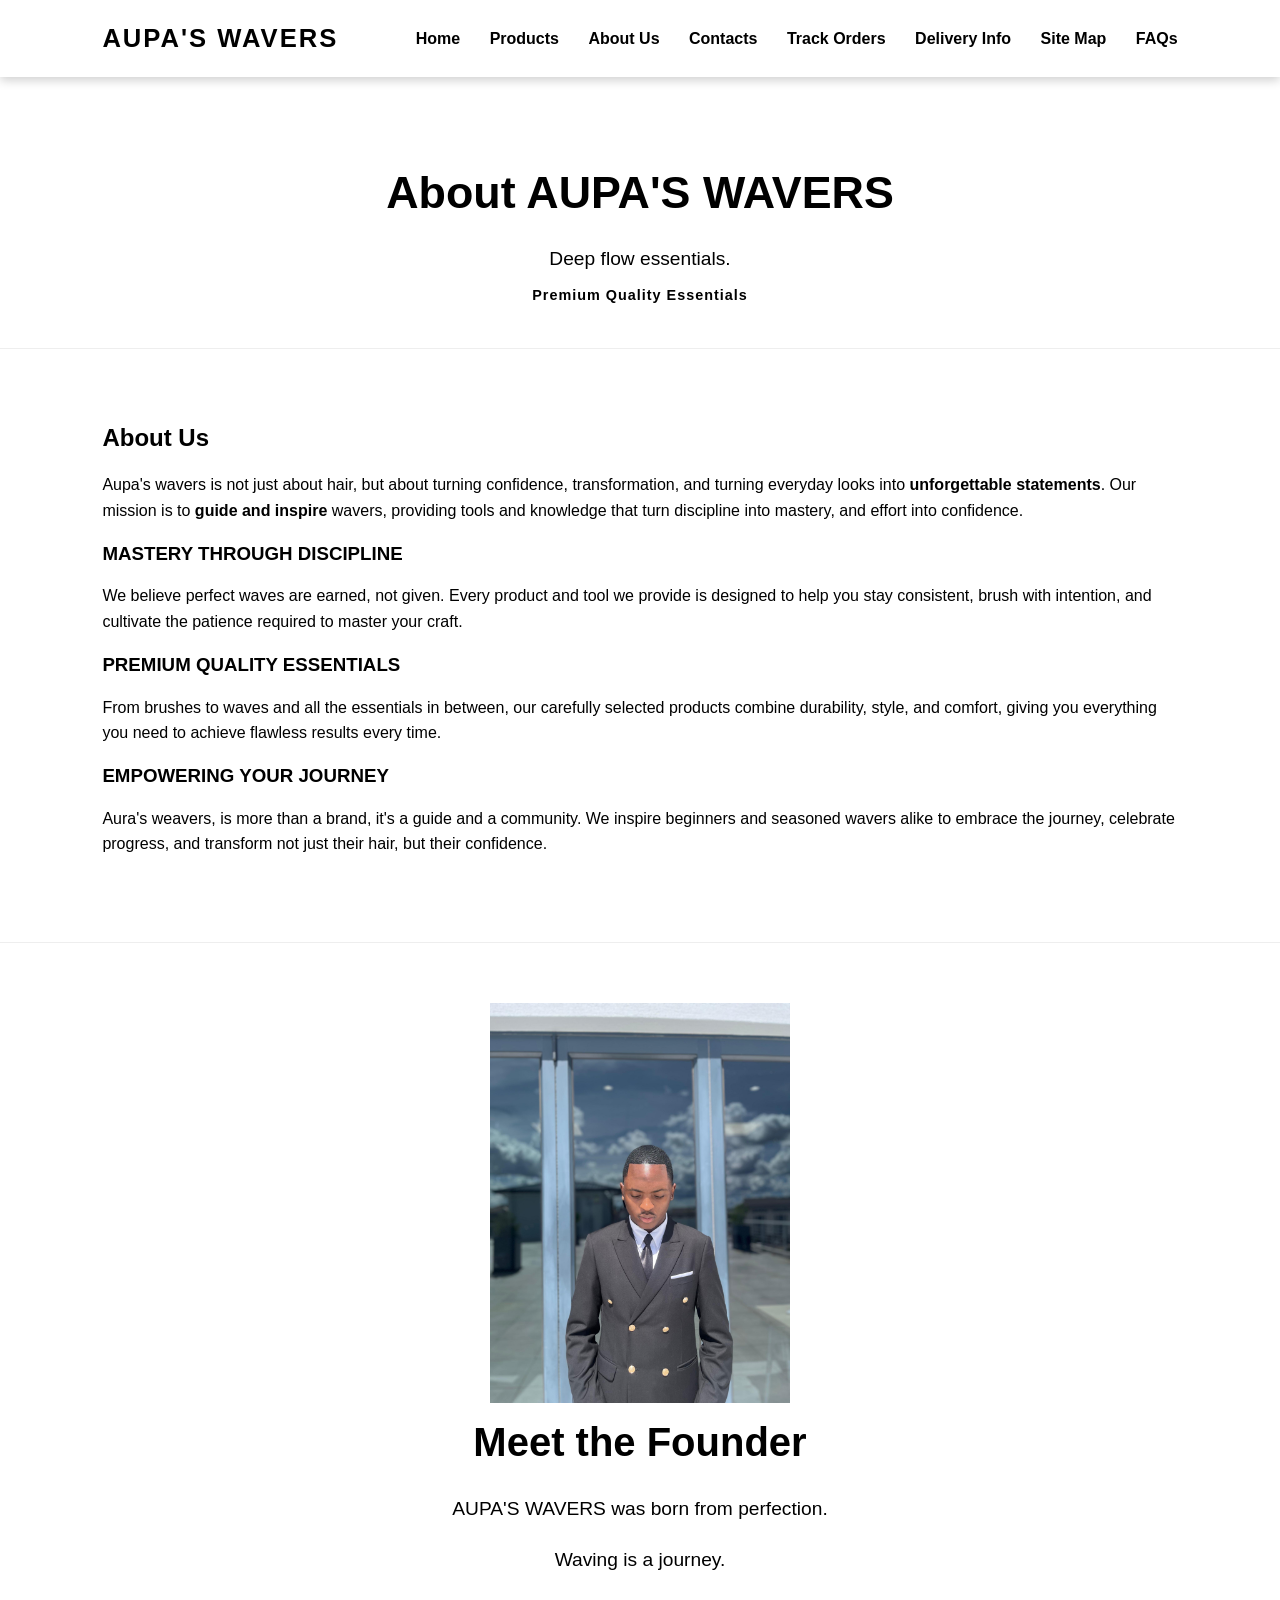
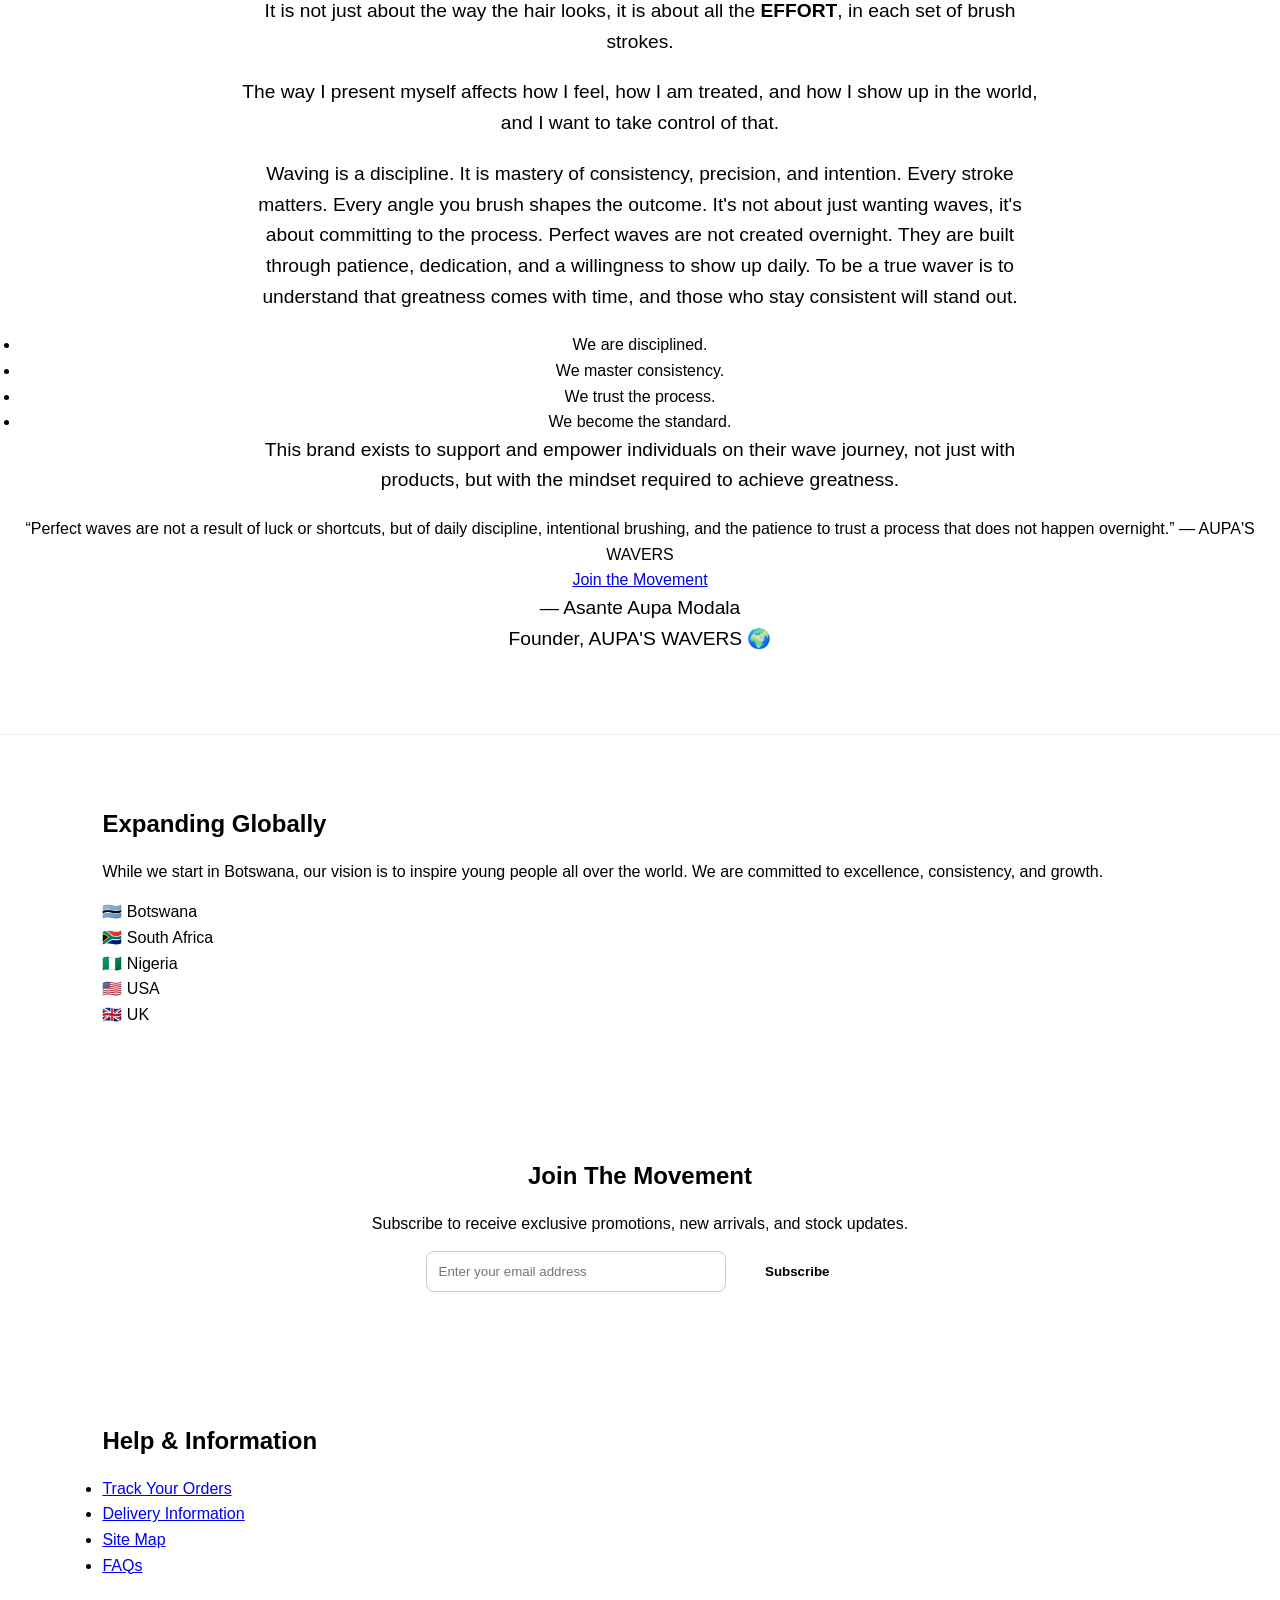
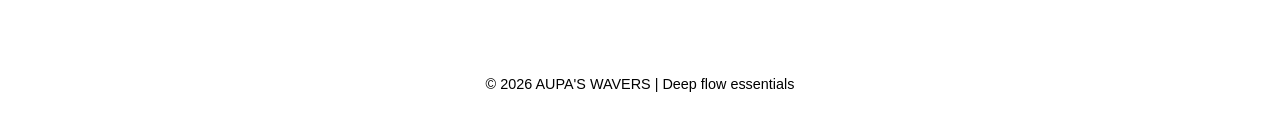
==== about.html @ 71d33ea1 "Update about.html" ====
<!DOCTYPE html>
<html lang="en">
<head> 
   <meta charset="UTF-8">
   <meta name="viewport" content="width=device-width, initial-scale=1.0">
   <title>About Us | AUPA'S WAVERS</title>
   <link rel="stylesheet" href="style.css">
</head>
<body>

<!-- Navigation -->
<nav class="navbar">
    <div class="nav-container">
        <a href="index.html" class="nav-logo">AUPA'S WAVERS</a>
        <div class="nav-links">
            <a href="index.html">Home</a>
            <a href="products.html">Products</a>
            <a href="about.html">About Us</a>
            <a href="contacts.html">Contacts</a>
            <a href="track-orders.html">Track Orders</a>
            <a href="delivery-info.html">Delivery Info</a>
            <a href="site-map.html">Site Map</a>
            <a href="faqs.html">FAQs</a>
        </div>
    </div>
</nav>

<!-- Page Header -->
<section class="page-header">
    <div class="page-header-content">
        <h1>About AUPA'S WAVERS</h1>
        <p>Deep flow essentials.</p>
    </div>
</section>

<!-- About Section -->
<section id="about" class="about-section">
    <h2>About Us</h2>
    <p>Aupa's wavers is not just about hair, but about turning confidence, transformation, and turning everyday looks into <strong>unforgettable statements</strong>. Our mission is to <strong>guide and inspire</strong> wavers, providing tools and knowledge that turn discipline into mastery, and effort into confidence.</p>

    <div class="about-features">
        <div class="feature-card">
            <h3>MASTERY THROUGH DISCIPLINE</h3>
            <p>We believe perfect waves are earned, not given. Every product and tool we provide is designed to help you stay consistent, brush with intention, and cultivate the patience required to master your craft.</p>
        </div>
        <div class="feature-card">
            <h3>PREMIUM QUALITY ESSENTIALS</h3>
            <p>From brushes to waves and all the essentials in between, our carefully selected products combine durability, style, and comfort, giving you everything you need to achieve flawless results every time.</p>
        </div>
        <div class="feature-card">
            <h3>EMPOWERING YOUR JOURNEY</h3>
            <p>Aura's weavers, is more than a brand, it's a guide and a community. We inspire beginners and seasoned wavers alike to embrace the journey, celebrate progress, and transform not just their hair, but their confidence.</p>
        </div>
    </div>
</section>

<!-- Founder Story Section -->
<section class="founder-section">
    <div class="founder-container">
        <div class="founder-image">
            <img src="asante.jpg" alt="Asante Aupa Modala - Founder of Aupa's wavers" width="300">
        </div>
        <div class="founder-content">
            <h2>Meet the Founder</h2>
            <p>AUPA'S WAVERS was born from perfection.</p>
            <p>Waving is a journey.</p>
            <p>It is not just about the way the hair looks, it is about all the <strong>EFFORT</strong>, in each set of brush strokes.</p>
            <p>The way I present myself affects how I feel, how I am treated, and how I show up in the world, and I want to take control of that.</p>
            <p class="founder-highlight">Waving is a discipline. It is mastery of consistency, precision, and intention. Every stroke matters. Every angle you brush shapes the outcome. It's not about just wanting waves, it's about committing to the process. Perfect waves are not created overnight. They are built through patience, dedication, and a willingness to show up daily. To be a true waver is to understand that greatness comes with time, and those who stay consistent will stand out.</p>
            <ul class="founder-discipline">
                <li>We are disciplined.</li>
                <li>We master consistency.</li>
                <li>We trust the process.</li>
                <li>We become the standard.</li>
            </ul>
            <p>This brand exists to support and empower individuals on their wave journey, not just with products, but with the mindset required to achieve greatness.</p>
            <blockquote class="founder-scripture">
                “Perfect waves are not a result of luck or shortcuts, but of daily discipline, intentional brushing, and the patience to trust a process that does not happen overnight.” — AUPA'S WAVERS
            </blockquote>
            <div class="founder-cta">
                <a href="products.html" class="cta-button">Join the Movement</a>
            </div>
            <p class="founder-signature">— Asante Aupa Modala<br>Founder, AUPA'S WAVERS 🌍</p>
        </div>
    </div>
</section>

<!-- Global Expansion Section -->
<section class="expansion">
    <h2>Expanding Globally</h2>
    <p>While we start in Botswana, our vision is to inspire young people all over the world. We are committed to excellence, consistency, and growth.</p>
    <div class="countries-container">
        <div class="country-card">🇧🇼 Botswana</div>
        <div class="country-card">🇿🇦 South Africa</div>
        <div class="country-card">🇳🇬 Nigeria</div>
        <div class="country-card">🇺🇸 USA</div>
        <div class="country-card">🇬🇧 UK</div>
    </div>
</section>

<!-- Newsletter Section -->
<section class="newsletter">
    <h2>Join The Movement</h2>
    <p>Subscribe to receive exclusive promotions, new arrivals, and stock updates.</p>
    <form class="newsletter-form">
        <input type="email" placeholder="Enter your email address" required>
        <button type="submit">Subscribe</button>
    </form>
</section>

<!-- Help & Info Section -->
<section class="help-info">
    <h2>Help & Information</h2>
    <ul>
        <li><a href="#">Track Your Orders</a></li>
        <li><a href="#">Delivery Information</a></li>
        <li><a href="#">Site Map</a></li>
        <li><a href="#">FAQs</a></li>
    </ul>
</section>

<!-- Footer -->
<footer>
    <p>© 2026 AUPA'S WAVERS | Deep flow essentials</p>
</footer>

</body>
  </html>
---- style.css ----
Root / Brand Colors
========================= */
:root {
    --primary-red: #c1121f;
    --primary-black: #111111;
    --primary-white: #ffffff;
    --light-gray: #f5f5f5;
}

/* =========================
   General Styles
========================= */
* {
    margin: 0;
    padding: 0;
    box-sizing: border-box;
    font-family: 'Arial', sans-serif;
}

html {
    scroll-behavior: smooth;
}

body {
    background-color: var(--primary-white);
    color: var(--primary-black);
    line-height: 1.6;
}

section {
    padding: 70px 8%;
}

h1, h2, h3 {
    color: var(--primary-red);
    margin-bottom: 15px;
}

p {
    margin-bottom: 15px;
}

/* =========================
   Navbar
========================= */
.navbar {
    position: sticky;
    top: 0;
    width: 100%;
    background-color: var(--primary-black);
    padding: 18px 8%;
    z-index: 100;
    box-shadow: 0 3px 10px rgba(0,0,0,0.2);
}

.nav-container {
    display: flex;
    justify-content: space-between;
    align-items: center;
    max-width: 1200px;
    margin: 0 auto;
}

.nav-logo {
    font-size: 1.6rem;
    font-weight: bold;
    color: var(--primary-red);
    text-decoration: none;
    letter-spacing: 2px;
}

.nav-links a {
    color: var(--primary-white);
    font-weight: bold;
    margin-left: 25px;
    text-decoration: none;
    transition: 0.3s ease;
}

.nav-links a:hover {
    color: var(--primary-red);
}

/* =========================
   Hero Section
========================= */
.hero {
    position: relative;
    height: 100vh;
    background-image: url("aupaessentials.png");
    background-size: cover;
    background-position: center;
    background-repeat: no-repeat;
    display: flex;
    justify-content: center;
    align-items: flex-start;
    text-align: center;
    color: var(--primary-white);
    padding-top: 10%;
    overflow: hidden;
}

.hero::after {
    content: "";
    position: absolute;
    inset: 0;
    background: rgba(0,0,0,0.3);
}

.hero-content {
    position: relative;
    z-index: 1;
    max-width: 800px;
    padding: 20px;
}

.hero h1 {
    font-size: 3rem;
    margin-bottom: 20px;
    font-weight: bold;
}

.hero p {
    font-size: 1.5rem;
    margin-bottom: 30px;
}

.hero-btn {
    font-size: 1.2rem;
    padding: 12px 35px;
    background-color: var(--primary-red);
    color: var(--primary-white);
    font-weight: bold;
    border: none;
    border-radius: 8px;
    cursor: pointer;
    transition: all 0.3s ease;
}

.hero-btn:hover {
    background-color: var(--primary-black);
    color: var(--primary-white);
    box-shadow: 0 8px 20px rgba(0,0,0,0.3);
    transform: translateY(-3px);
}

/* =========================
   Page Headers
========================= */
.page-header {
    background-color: var(--primary-white);
    text-align: center;
    padding: 80px 20px 40px 20px;
    border-bottom: 1px solid #eee;
    position: relative;
}

.page-header h1 {
    font-size: 2.8rem;
    font-weight: bold;
}

.page-header p {
    font-size: 1.2rem;
    color: var(--primary-black);
    max-width: 800px;
    margin: 0 auto;
    line-height: 1.6;
}

.page-header::after {
    content: "Premium Quality Essentials";
    display: inline-block;
    margin-top: 10px;
    font-size: 0.9rem;
    font-weight: bold;
    color: var(--primary-red);
    letter-spacing: 1px;
}

/* =========================
   Mission / About
========================= */
.mission {
    background-color: var(--primary-white);
    padding: 60px 20px;
    text-align: center;
}

.mission h2 {
    font-size: 2.5rem;
    margin-bottom: 20px;
    font-weight: bold;
}

.mission p {
    font-size: 1.2rem;
    max-width: 700px;
    margin: 0 auto 30px auto;
    line-height: 1.6;
}

/* =========================
   Founder Section
========================= */
.founder-section {
    background-color: var(--primary-white);
    padding: 60px 20px;
    text-align: center;
    border-top: 1px solid #eee;
    border-bottom: 1px solid #eee;
}

.founder-section h2 {
    font-size: 2.5rem;
    margin-bottom: 20px;
    font-weight: bold;
}

.founder-section p {
    font-size: 1.2rem;
    max-width: 800px;
    margin: 0 auto 20px auto;
    line-height: 1.6;
}

.founder-section .highlight {
    font-weight: bold;
    color: var(--primary-red);
}

/* =========================
   Carousel / Products
========================= */
.carousel-container {
    position: relative;
    overflow: hidden;
    max-width: 100%;
    margin: 40px auto;
}

.carousel-track {
    display: flex;
    transition: transform 0.5s ease-in-out;
    scroll-snap-type: x mandatory;
}

.carousel-item {
    flex: 0 0 100%;
    display: flex;
    flex-direction: column;
    align-items: center;
    justify-content: center;
    padding: 20px;
    scroll-snap-align: center;
    box-sizing: border-box;
}

.carousel-item img {
    width: 60%;
    border-radius: 12px;
    margin-bottom: 15px;
}

.carousel-item h3 {
    font-weight: bold;
    font-size: 1.5rem;
    margin-bottom: 10px;
    text-align: center;
}

.carousel-item p {
    font-size: 1rem;
    text-align: center;
    margin-bottom: 10px;
}

.carousel-item .price {
    display: inline-block;
    background-color: var(--primary-red);
    color: var(--primary-white);
    padding: 8px 16px;
    font-weight: bold;
    border-radius: 5px;
    margin-bottom: 10px;
}

.carousel-item .buy-btn {
    display: inline-block;
    background-color: var(--primary-red);
    color: var(--primary-white);
    font-weight: bold;
    padding: 10px 25px;
    border-radius: 8px;
    margin-top: 10px;
    cursor: pointer;
    transition: all 0.3s ease;
}

.carousel-item .buy-btn:hover {
    background-color: var(--primary-black);
    box-shadow: 0 8px 20px rgba(0,0,0,0.3);
    transform: translateY(-3px);
}

.carousel-btn {
    position: absolute;
    top: 50%;
    transform: translateY(-50%);
    background-color: var(--primary-red);
    border: none;
    color: var(--primary-white);
    font-size: 2rem;
    padding: 10px 15px;
    border-radius: 50%;
    cursor: pointer;
    z-index: 10;
    transition: all 0.3s ease;
}

.carousel-btn:hover {
    background-color: var(--primary-black);
}

.carousel-btn.prev {
    left: 10px;
}

.carousel-btn.next {
    right: 10px;
}

/* =========================
   Contact / Help Pages
========================= */
.track-order-section,
.help-info-section,
.delivery-info-section,
.sitemap-section,
.faq-section {
    text-align: center;
    padding: 60px 20px;
    max-width: 800px;
    margin: 0 auto;
}

.track-order-form,
.help-form {
    max-width: 400px;
    margin: 30px auto;
    display: flex;
    flex-direction: column;
    gap: 15px;
}

.track-order-form input,
.help-form input,
.help-form textarea {
    width: 100%;
    padding: 12px;
    border-radius: 8px;
    border: 1px solid #ccc;
    font-size: 1rem;
}

.track-order-form button,
.help-form button {
    width: 100%;
    padding: 12px;
    border: none;
    border-radius: 8px;
    background-color: var(--primary-red);
    color: var(--primary-white);
    font-weight: bold;
    cursor: pointer;
    font-size: 1rem;
    transition: all 0.3s ease;
}

.track-order-form button:hover,
.help-form button:hover {
    background-color: var(--primary-black);
}

/* Help / FAQ Cards */
.help-container,
.delivery-container,
.sitemap-container,
.faq-container {
    display: flex;
    flex-direction: column;
    gap: 25px;
    margin-top: 30px;
}

.help-card,
.delivery-card,
.sitemap-card,
.faq-card {
    background-color: var(--light-gray);
    padding: 25px 20px;
    border-radius: 12px;
    box-shadow: 0 5px 15px rgba(0,0,0,0.1);
}

.help-card h3,
.delivery-card h3,
.sitemap-card h3,
.faq-card h3 {
    margin-bottom: 10px;
}

.help-card p,
.delivery-card p,
.sitemap-card p,
.faq-card p {
    margin-bottom: 10px;
    text-align: left;
}

/* =========================
   Newsletter / Footer
========================= */
.newsletter {
    text-align: center;
    padding: 60px 20px;
    background-color: var(--light-gray);
}

.newsletter input {
    padding: 12px;
    width: 300px;
    max-width: 90%;
    margin-right: 10px;
    border-radius: 8px;
    border: 1px solid #ccc;
}

.newsletter button {
    padding: 12px 25px;
    background-color: var(--primary-red);
    color: var(--primary-white);
    border: none;
    border-radius: 8px;
    font-weight: bold;
    cursor: pointer;
    transition: 0.3s ease;
}

.newsletter button:hover {
    background-color: var(--primary-black);
}

footer {
    background-color: var(--primary-black);
    color: var(--primary-white);
    padding: 25px 20px;
    text-align: center;
    font-size: 0.9rem;
}

footer a {
    color: var(--primary-red);
    font-weight: bold;
    text-decoration: none;
    margin: 0 5px;
    font-size: 1.5rem;
    display: inline-block;
    transition: color 0.3s;
}

footer a:hover {
    color: var(--primary-white);
}

/* =========================
   Responsive
========================= */
@media (max-width: 768px) {
    .hero h1 { font-size: 2rem; }
    .hero p { font-size: 1.2rem; }
    .hero-btn { font-size: 1rem; padding: 10px 25px; }
    
    .nav-container { flex-direction: column; }
    .nav-links a { margin: 10px 0 0 0; }

    .carousel-item img { width: 80%; }
    .contact-cards { flex-direction: column; align-items: center; }
}

@media (max-width: 480px) {
    .hero h1 { font-size: 1.5rem; }
    .hero p { font-size: 1rem; }
    .page-header h1 { font-size: 1.8rem; }
    .page-header p { font-size: 1rem; }
    .carousel-item img { width: 90%; }
    .carousel-item h3 { font-size: 1.2rem; }
}

/* =========================
   FAQ Accordion Custom Styles
========================= */
.accordion-button {
    background-color: var(--light-gray);
    color: var(--primary-red);
    font-weight: 600;
    font-size: 1.1rem;
}

.accordion-button:focus {
    box-shadow: none;
}

.accordion-button:not(.collapsed) {
    background-color: var(--primary-red);
    color: var(--primary-white);
}

.accordion-body {
    background-color: var(--primary-white);
    color: var(--primary-black);
    font-size: 1rem;
    line-height: 1.5;
}

.accordion-item {
    border-radius: 8px;
    overflow: hidden;
    margin-bottom: 15px;
    border: 1px solid #ddd;
}

.accordion-button.collapsed:hover {
    background-color: #e6e6e6;
}

@media (max-width: 768px) {
    .accordion-button {
        font-size: 1rem;
        padding: 14px 20px;
    }

    .accordion-body {
        font-size: 0.95rem;
    }
  }
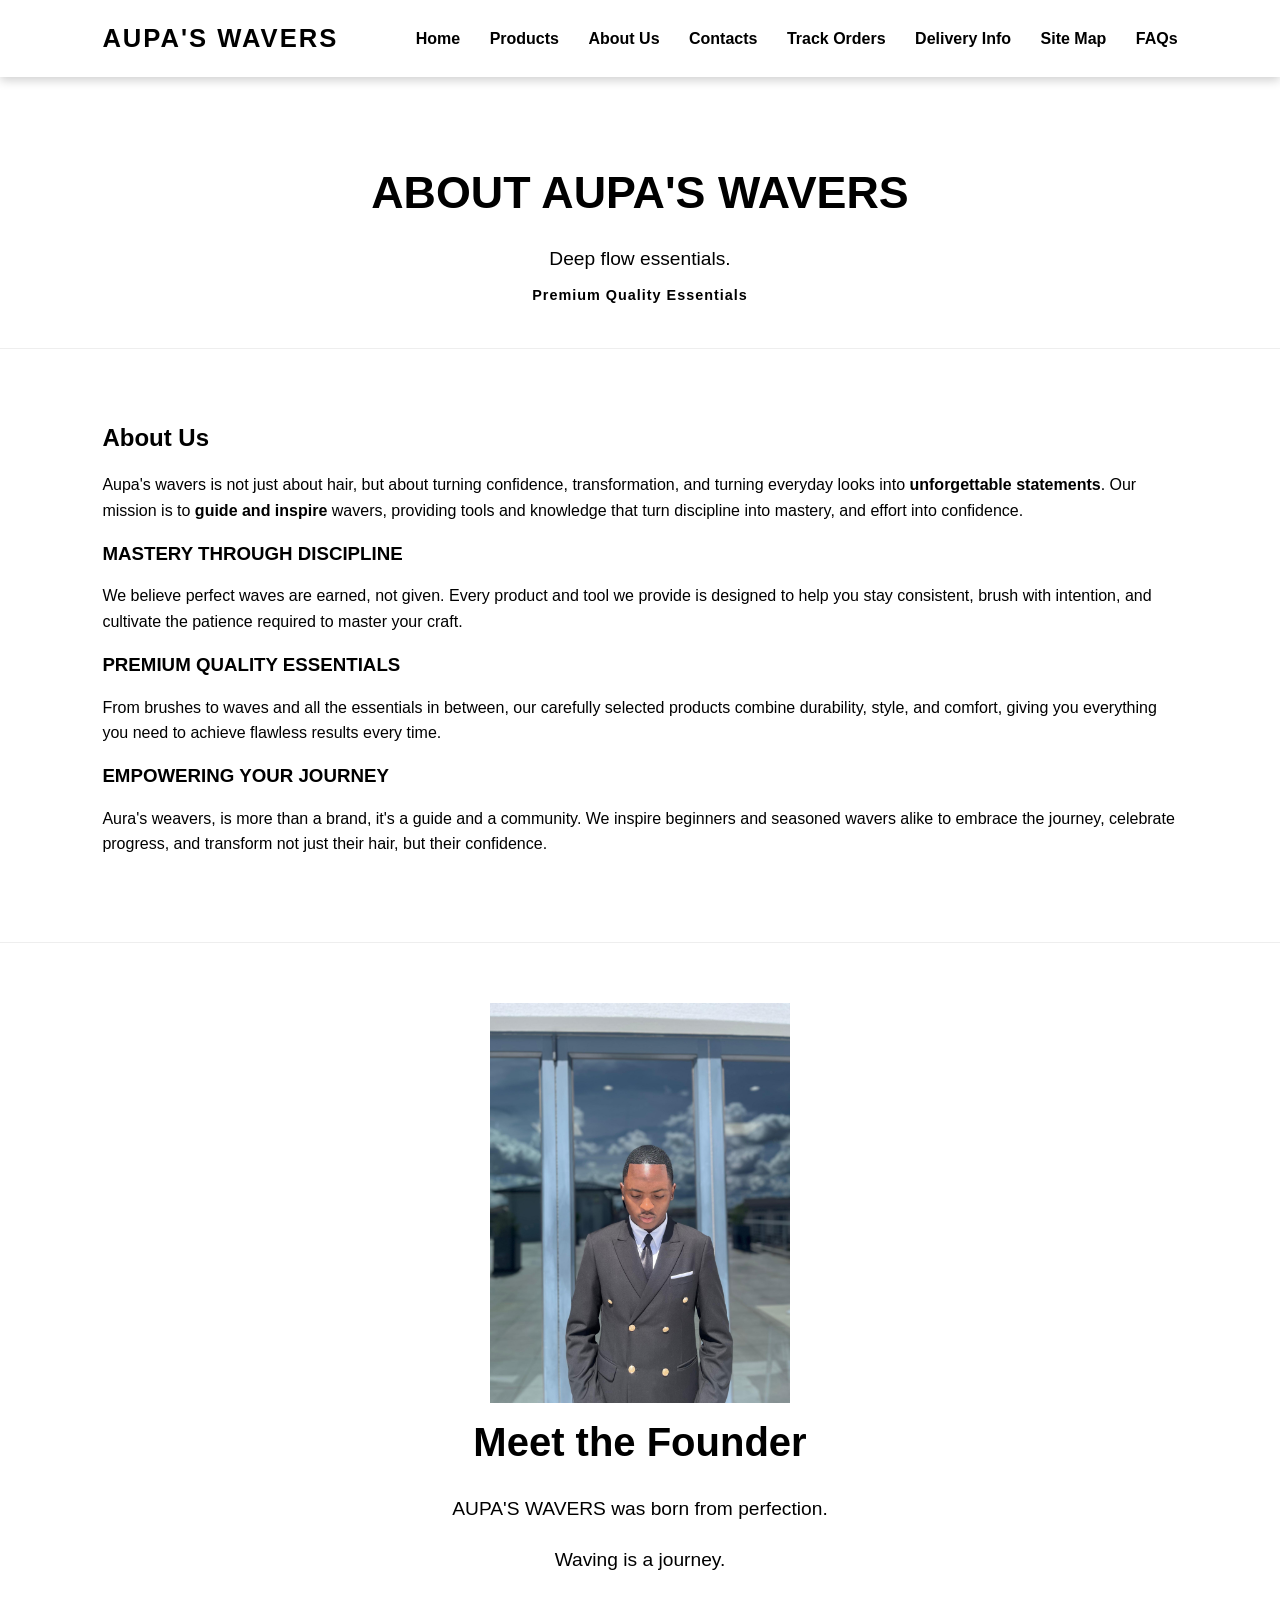
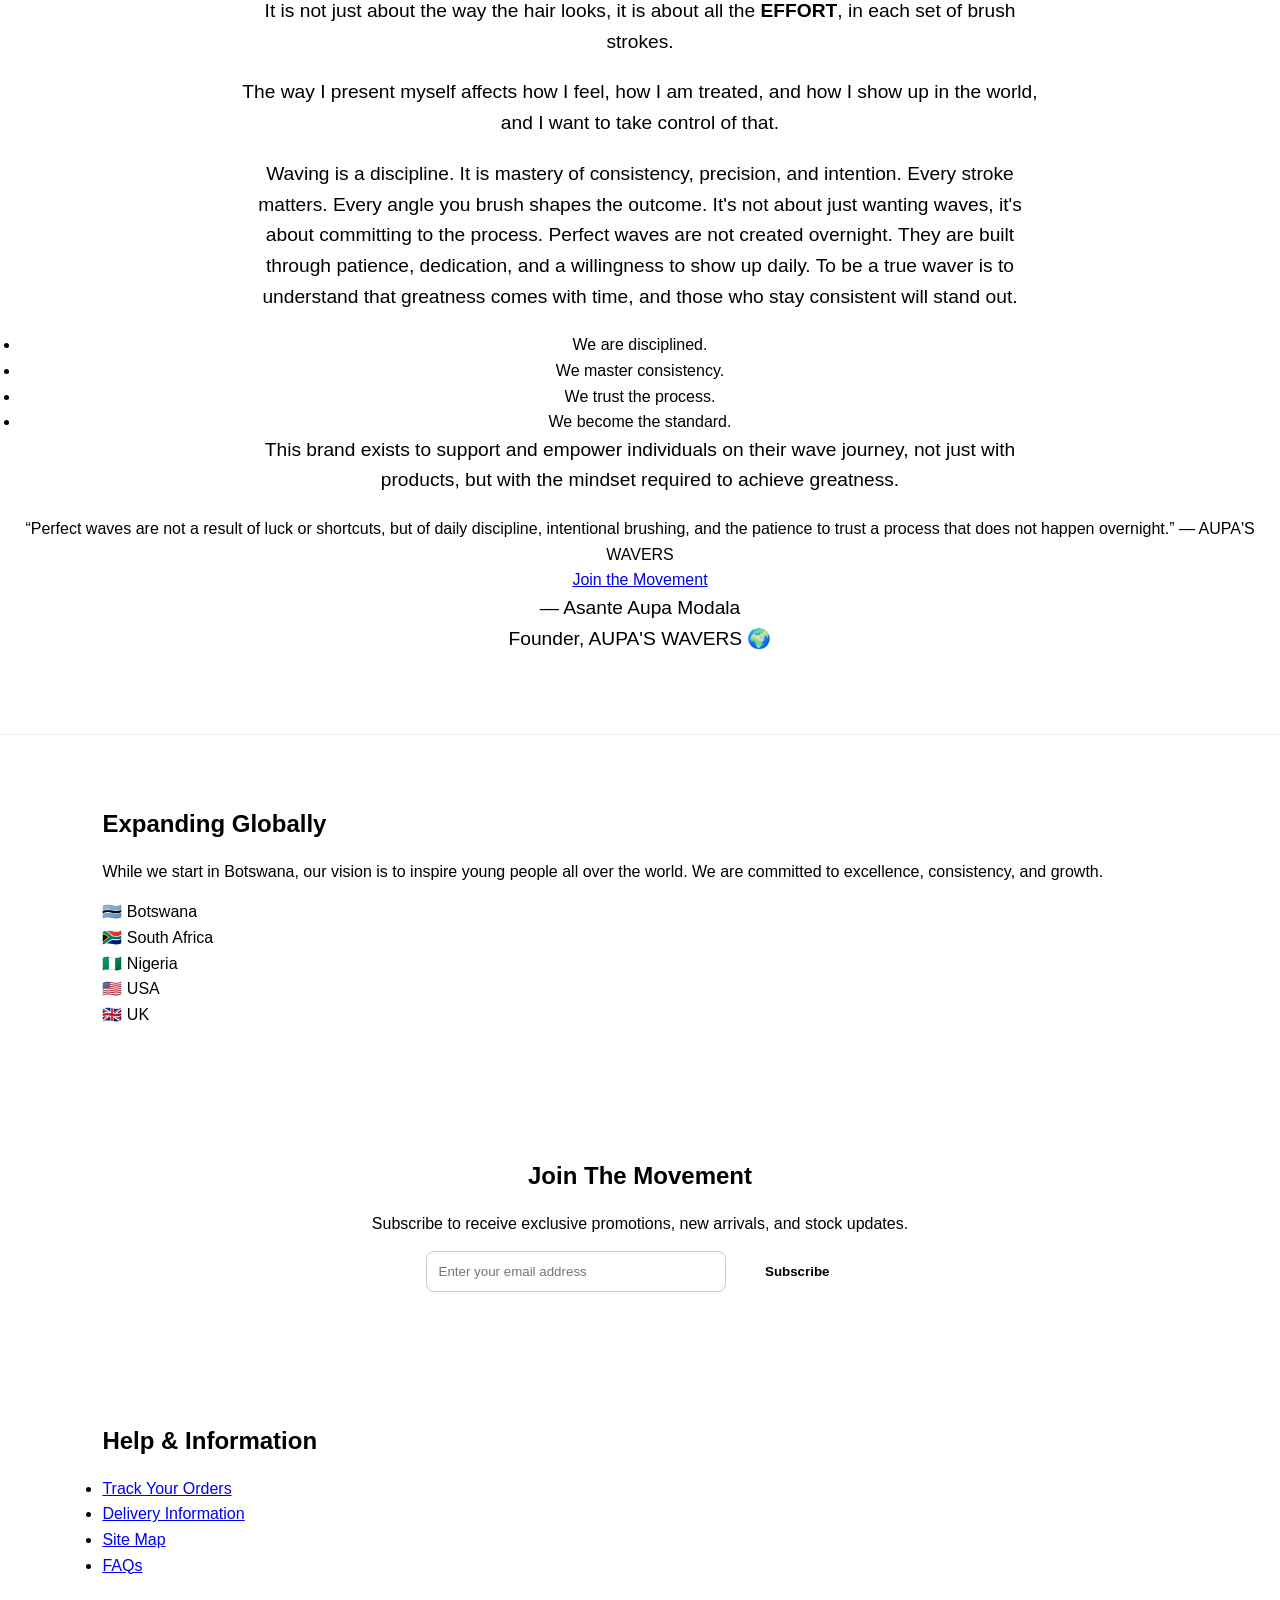
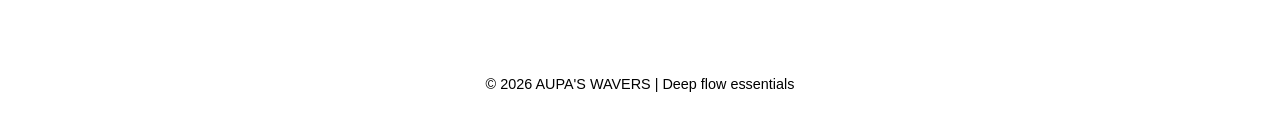
==== commit 504c7863: "Update about.html" ====
--- a/about.html
+++ b/about.html
@@ -28,7 +28,7 @@
 <!-- Page Header -->
 <section class="page-header">
     <div class="page-header-content">
-        <h1>About AUPA'S WAVERS</h1>
+        <h1>ABOUT AUPA'S WAVERS</h1>
         <p>Deep flow essentials.</p>
     </div>
 </section>
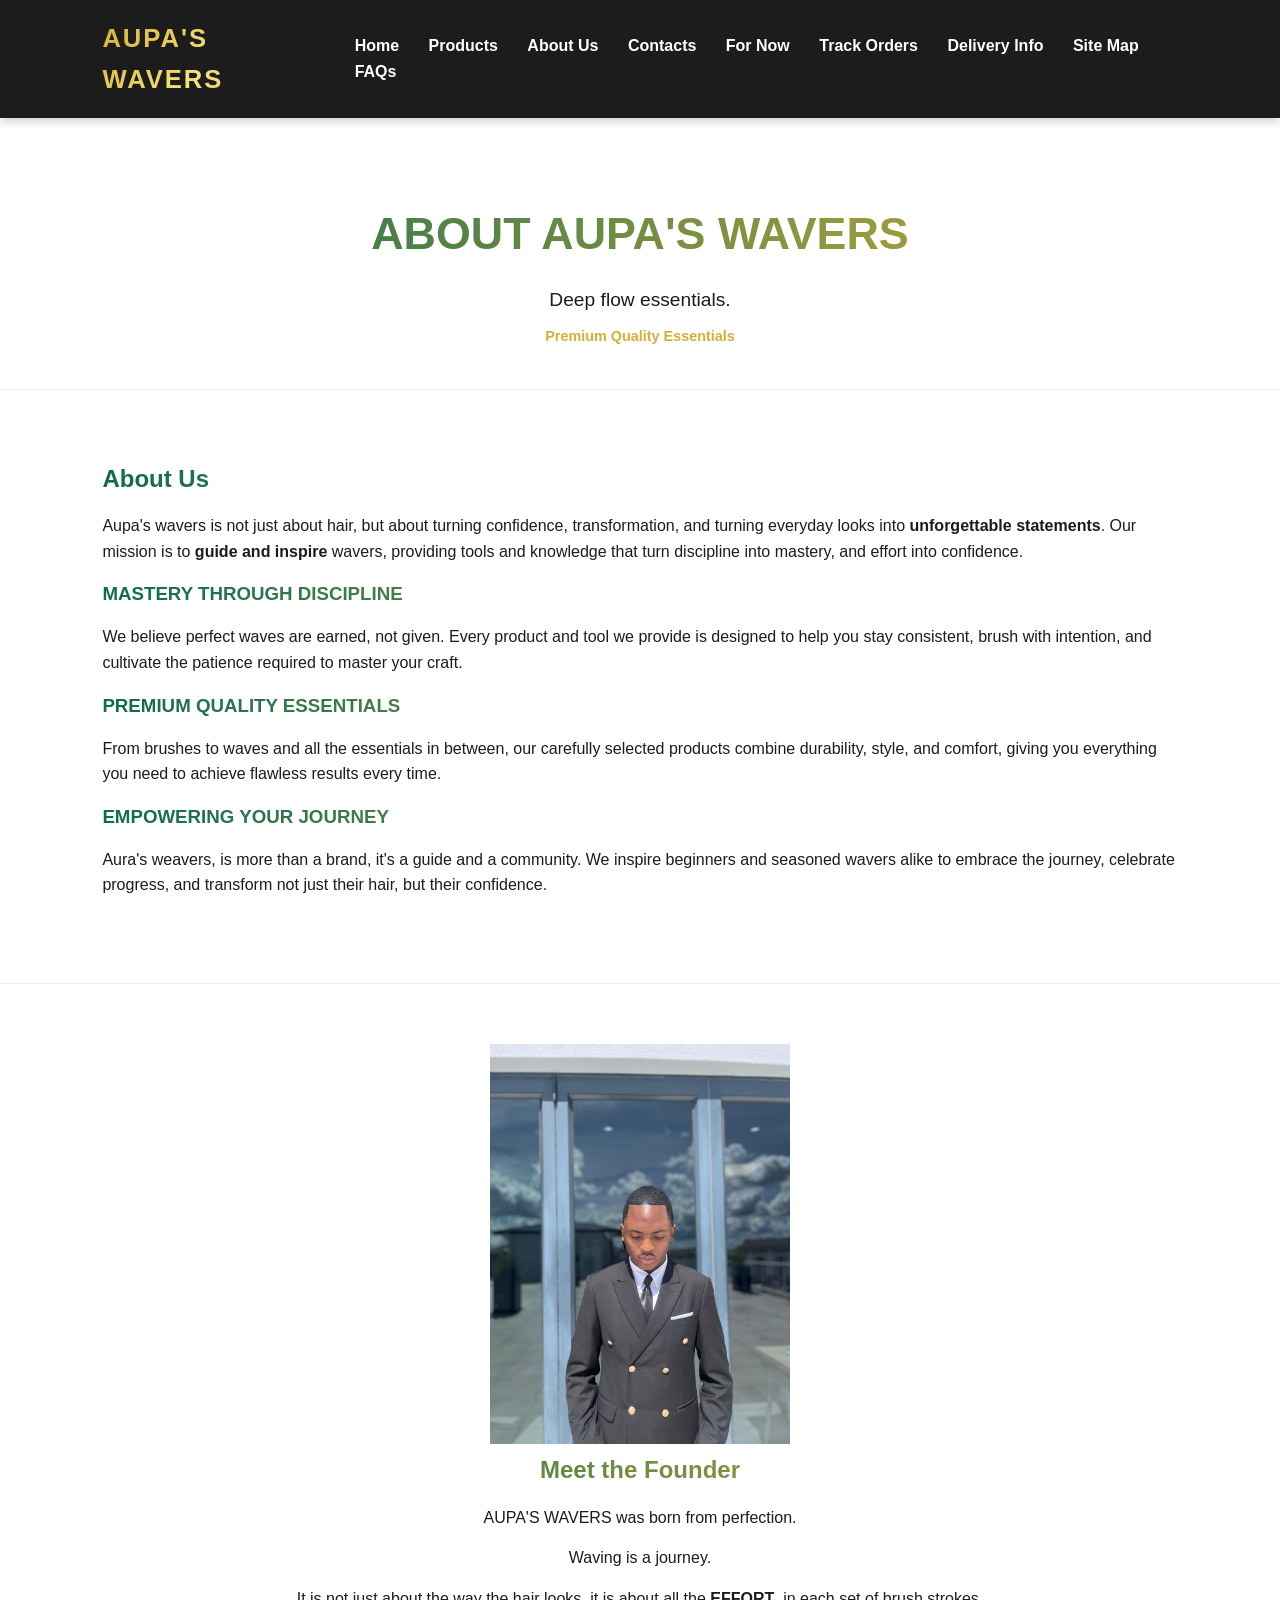
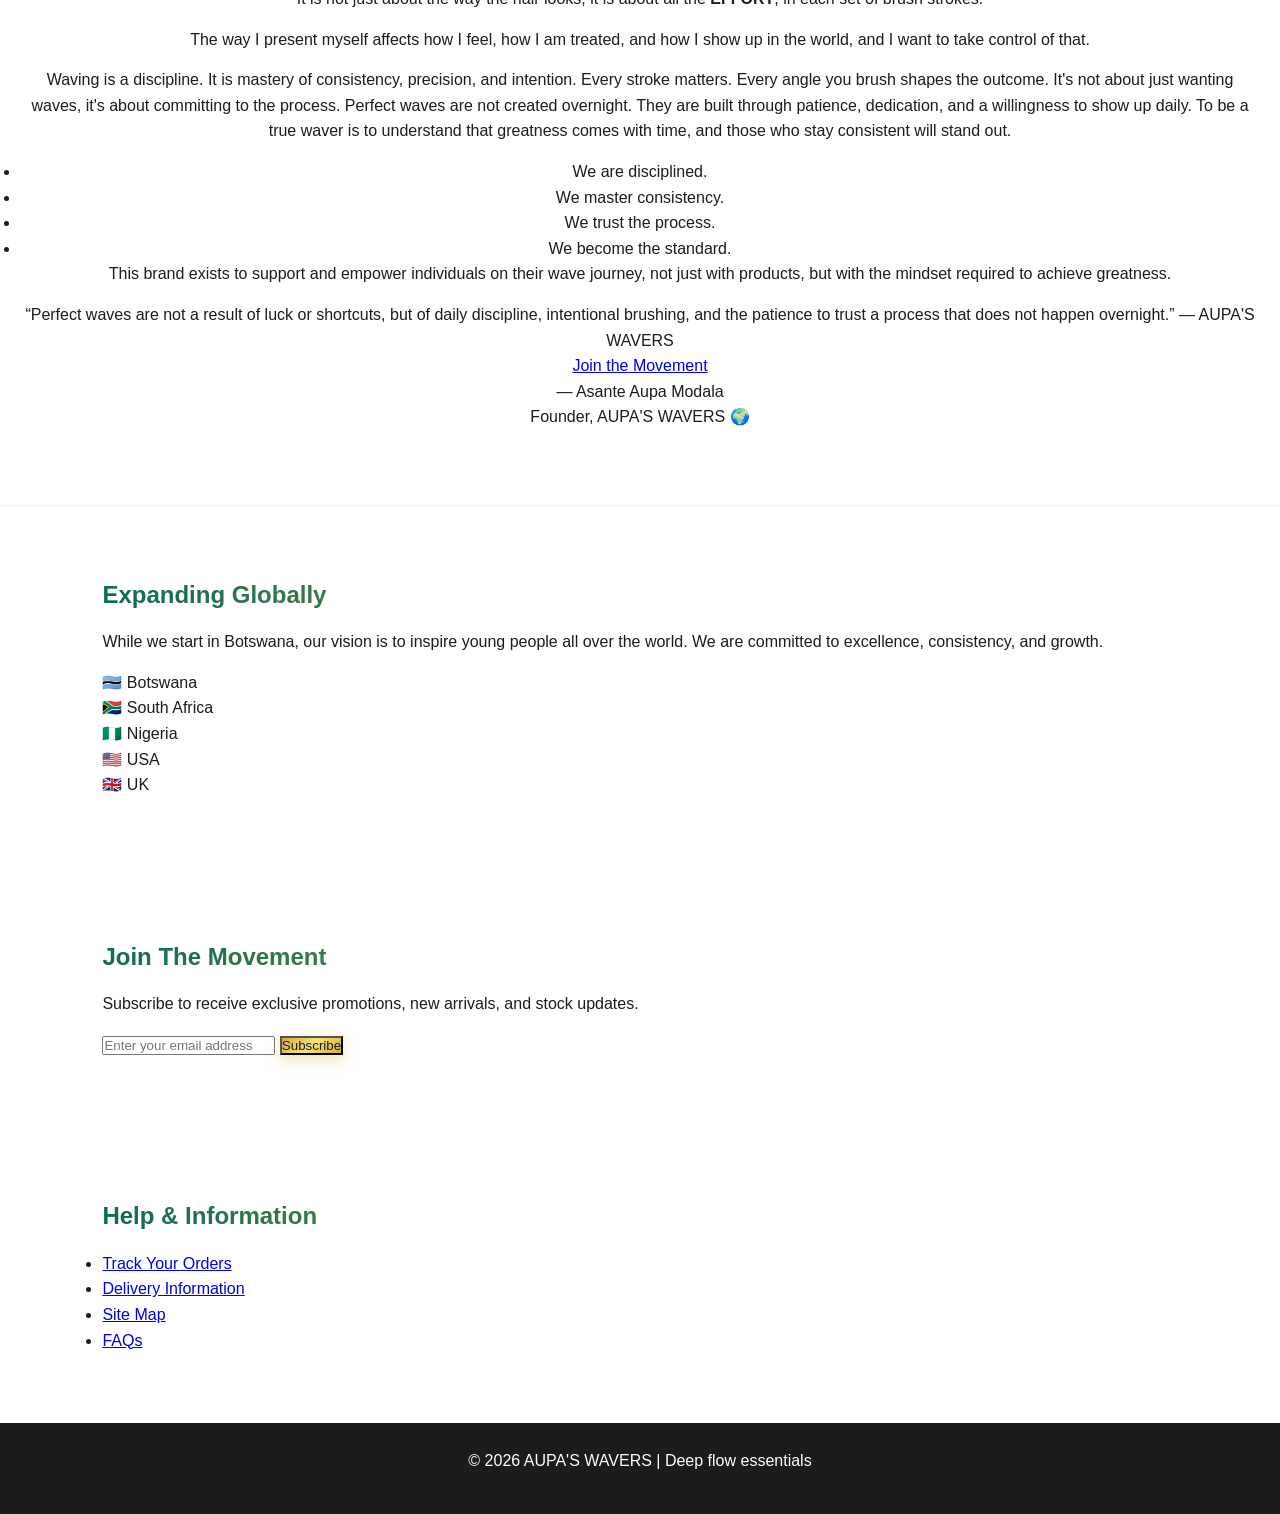
==== commit 5729227e: "Update about.html" ====
--- a/about.html
+++ b/about.html
@@ -17,6 +17,7 @@
             <a href="products.html">Products</a>
             <a href="about.html">About Us</a>
             <a href="contacts.html">Contacts</a>
+            <a href="for-now.html">For Now</a>
             <a href="track-orders.html">Track Orders</a>
             <a href="delivery-info.html">Delivery Info</a>
             <a href="site-map.html">Site Map</a>
--- a/style.css
+++ b/style.css
@@ -1,10 +1,13 @@
-Root / Brand Colors
+/* =========================
+   Root / Brand Colors
 ========================= */
 :root {
-    --primary-red: #c1121f;
-    --primary-black: #111111;
+    --primary-green: #0F6B4F;
+    --accent-gold: #D4AF37;
+    --charcoal-black: #1C1C1C;
     --primary-white: #ffffff;
     --light-gray: #f5f5f5;
+    --gold-gradient: linear-gradient(135deg, #D4AF37, #F6E27A, #D4AF37);
 }
 
 /* =========================
@@ -23,7 +26,7 @@
 
 body {
     background-color: var(--primary-white);
-    color: var(--primary-black);
+    color: var(--charcoal-black);
     line-height: 1.6;
 }
 
@@ -32,7 +35,9 @@
 }
 
 h1, h2, h3 {
-    color: var(--primary-red);
+    background: linear-gradient(90deg, var(--primary-green), var(--accent-gold));
+    -webkit-background-clip: text;
+    -webkit-text-fill-color: transparent;
     margin-bottom: 15px;
 }
 
@@ -47,7 +52,7 @@
     position: sticky;
     top: 0;
     width: 100%;
-    background-color: var(--primary-black);
+    background-color: var(--charcoal-black);
     padding: 18px 8%;
     z-index: 100;
     box-shadow: 0 3px 10px rgba(0,0,0,0.2);
@@ -64,7 +69,9 @@
 .nav-logo {
     font-size: 1.6rem;
     font-weight: bold;
-    color: var(--primary-red);
+    background: var(--gold-gradient);
+    -webkit-background-clip: text;
+    -webkit-text-fill-color: transparent;
     text-decoration: none;
     letter-spacing: 2px;
 }
@@ -78,7 +85,7 @@
 }
 
 .nav-links a:hover {
-    color: var(--primary-red);
+    color: var(--accent-gold);
 }
 
 /* =========================
@@ -128,19 +135,20 @@
 .hero-btn {
     font-size: 1.2rem;
     padding: 12px 35px;
-    background-color: var(--primary-red);
-    color: var(--primary-white);
+    background: var(--gold-gradient);
+    color: var(--charcoal-black);
     font-weight: bold;
     border: none;
     border-radius: 8px;
     cursor: pointer;
     transition: all 0.3s ease;
+    box-shadow: 0 4px 15px rgba(212, 175, 55, 0.4);
 }
 
 .hero-btn:hover {
-    background-color: var(--primary-black);
-    color: var(--primary-white);
-    box-shadow: 0 8px 20px rgba(0,0,0,0.3);
+    background: var(--primary-green);
+    color: var(--primary-white);
+    box-shadow: 0 6px 25px rgba(212, 175, 55, 0.6);
     transform: translateY(-3px);
 }
 
@@ -152,7 +160,6 @@
     text-align: center;
     padding: 80px 20px 40px 20px;
     border-bottom: 1px solid #eee;
-    position: relative;
 }
 
 .page-header h1 {
@@ -162,10 +169,9 @@
 
 .page-header p {
     font-size: 1.2rem;
-    color: var(--primary-black);
+    color: var(--charcoal-black);
     max-width: 800px;
     margin: 0 auto;
-    line-height: 1.6;
 }
 
 .page-header::after {
@@ -174,8 +180,7 @@
     margin-top: 10px;
     font-size: 0.9rem;
     font-weight: bold;
-    color: var(--primary-red);
-    letter-spacing: 1px;
+    color: var(--accent-gold);
 }
 
 /* =========================
@@ -187,19 +192,6 @@
     text-align: center;
 }
 
-.mission h2 {
-    font-size: 2.5rem;
-    margin-bottom: 20px;
-    font-weight: bold;
-}
-
-.mission p {
-    font-size: 1.2rem;
-    max-width: 700px;
-    margin: 0 auto 30px auto;
-    line-height: 1.6;
-}
-
 /* =========================
    Founder Section
 ========================= */
@@ -211,115 +203,90 @@
     border-bottom: 1px solid #eee;
 }
 
-.founder-section h2 {
-    font-size: 2.5rem;
-    margin-bottom: 20px;
-    font-weight: bold;
-}
-
-.founder-section p {
-    font-size: 1.2rem;
-    max-width: 800px;
-    margin: 0 auto 20px auto;
-    line-height: 1.6;
-}
-
 .founder-section .highlight {
-    font-weight: bold;
-    color: var(--primary-red);
-}
-
-/* =========================
-   Carousel / Products
+    color: var(--accent-gold);
+}
+
+/* =========================
+   Carousel / Products (FIXED)
 ========================= */
 .carousel-container {
     position: relative;
     overflow: hidden;
-    max-width: 100%;
+    max-width: 500px;
     margin: 40px auto;
 }
 
 .carousel-track {
     display: flex;
     transition: transform 0.5s ease-in-out;
-    scroll-snap-type: x mandatory;
 }
 
 .carousel-item {
+    min-width: 100%;
     flex: 0 0 100%;
     display: flex;
     flex-direction: column;
     align-items: center;
     justify-content: center;
     padding: 20px;
-    scroll-snap-align: center;
-    box-sizing: border-box;
 }
 
 .carousel-item img {
-    width: 60%;
+    width: 100%;
+    max-width: 300px;
+    height: auto;
+    object-fit: contain;
     border-radius: 12px;
     margin-bottom: 15px;
 }
 
 .carousel-item h3 {
-    font-weight: bold;
     font-size: 1.5rem;
     margin-bottom: 10px;
-    text-align: center;
 }
 
 .carousel-item p {
     font-size: 1rem;
-    text-align: center;
-    margin-bottom: 10px;
 }
 
 .carousel-item .price {
-    display: inline-block;
-    background-color: var(--primary-red);
-    color: var(--primary-white);
+    background: var(--gold-gradient);
+    color: var(--charcoal-black);
     padding: 8px 16px;
-    font-weight: bold;
     border-radius: 5px;
     margin-bottom: 10px;
 }
 
 .carousel-item .buy-btn {
-    display: inline-block;
-    background-color: var(--primary-red);
-    color: var(--primary-white);
-    font-weight: bold;
+    background: var(--gold-gradient);
+    color: var(--charcoal-black);
     padding: 10px 25px;
     border-radius: 8px;
-    margin-top: 10px;
     cursor: pointer;
-    transition: all 0.3s ease;
+    box-shadow: 0 4px 15px rgba(212, 175, 55, 0.4);
 }
 
 .carousel-item .buy-btn:hover {
-    background-color: var(--primary-black);
-    box-shadow: 0 8px 20px rgba(0,0,0,0.3);
-    transform: translateY(-3px);
+    background: var(--primary-green);
+    color: var(--primary-white);
 }
 
 .carousel-btn {
     position: absolute;
     top: 50%;
     transform: translateY(-50%);
-    background-color: var(--primary-red);
+    background: var(--primary-green);
+    color: var(--primary-white);
     border: none;
-    color: var(--primary-white);
     font-size: 2rem;
     padding: 10px 15px;
     border-radius: 50%;
     cursor: pointer;
-    z-index: 10;
-    transition: all 0.3s ease;
 }
 
 .carousel-btn:hover {
-    background-color: var(--primary-black);
+    background: var(--charcoal-black);
 }
 
 .carousel-btn.prev {
@@ -331,216 +298,35 @@
 }
 
 /* =========================
-   Contact / Help Pages
-========================= */
-.track-order-section,
-.help-info-section,
-.delivery-info-section,
-.sitemap-section,
-.faq-section {
-    text-align: center;
-    padding: 60px 20px;
-    max-width: 800px;
-    margin: 0 auto;
-}
-
-.track-order-form,
-.help-form {
-    max-width: 400px;
-    margin: 30px auto;
-    display: flex;
-    flex-direction: column;
-    gap: 15px;
-}
-
-.track-order-form input,
-.help-form input,
-.help-form textarea {
-    width: 100%;
-    padding: 12px;
-    border-radius: 8px;
-    border: 1px solid #ccc;
-    font-size: 1rem;
-}
-
+   Forms / Buttons
+========================= */
 .track-order-form button,
-.help-form button {
-    width: 100%;
-    padding: 12px;
-    border: none;
-    border-radius: 8px;
-    background-color: var(--primary-red);
-    color: var(--primary-white);
-    font-weight: bold;
-    cursor: pointer;
-    font-size: 1rem;
-    transition: all 0.3s ease;
+.help-form button,
+.newsletter button {
+    background: var(--gold-gradient);
+    color: var(--charcoal-black);
+    box-shadow: 0 4px 15px rgba(212, 175, 55, 0.4);
 }
 
 .track-order-form button:hover,
-.help-form button:hover {
-    background-color: var(--primary-black);
-}
-
-/* Help / FAQ Cards */
-.help-container,
-.delivery-container,
-.sitemap-container,
-.faq-container {
-    display: flex;
-    flex-direction: column;
-    gap: 25px;
-    margin-top: 30px;
-}
-
-.help-card,
-.delivery-card,
-.sitemap-card,
-.faq-card {
-    background-color: var(--light-gray);
-    padding: 25px 20px;
-    border-radius: 12px;
-    box-shadow: 0 5px 15px rgba(0,0,0,0.1);
-}
-
-.help-card h3,
-.delivery-card h3,
-.sitemap-card h3,
-.faq-card h3 {
-    margin-bottom: 10px;
-}
-
-.help-card p,
-.delivery-card p,
-.sitemap-card p,
-.faq-card p {
-    margin-bottom: 10px;
-    text-align: left;
-}
-
-/* =========================
-   Newsletter / Footer
-========================= */
-.newsletter {
-    text-align: center;
-    padding: 60px 20px;
-    background-color: var(--light-gray);
-}
-
-.newsletter input {
-    padding: 12px;
-    width: 300px;
-    max-width: 90%;
-    margin-right: 10px;
-    border-radius: 8px;
-    border: 1px solid #ccc;
-}
-
-.newsletter button {
-    padding: 12px 25px;
-    background-color: var(--primary-red);
-    color: var(--primary-white);
-    border: none;
-    border-radius: 8px;
-    font-weight: bold;
-    cursor: pointer;
-    transition: 0.3s ease;
-}
-
+.help-form button:hover,
 .newsletter button:hover {
-    background-color: var(--primary-black);
-}
-
+    background: var(--primary-green);
+    color: var(--primary-white);
+}
+
+/* =========================
+   Footer
+========================= */
 footer {
-    background-color: var(--primary-black);
-    color: var(--primary-white);
-    padding: 25px 20px;
-    text-align: center;
-    font-size: 0.9rem;
+    background-color: var(--charcoal-black);
+    color: var(--primary-white);
+    text-align: center;
+    padding: 25px;
 }
 
 footer a {
-    color: var(--primary-red);
-    font-weight: bold;
-    text-decoration: none;
-    margin: 0 5px;
-    font-size: 1.5rem;
-    display: inline-block;
-    transition: color 0.3s;
-}
-
-footer a:hover {
-    color: var(--primary-white);
-}
-
-/* =========================
-   Responsive
-========================= */
-@media (max-width: 768px) {
-    .hero h1 { font-size: 2rem; }
-    .hero p { font-size: 1.2rem; }
-    .hero-btn { font-size: 1rem; padding: 10px 25px; }
-    
-    .nav-container { flex-direction: column; }
-    .nav-links a { margin: 10px 0 0 0; }
-
-    .carousel-item img { width: 80%; }
-    .contact-cards { flex-direction: column; align-items: center; }
-}
-
-@media (max-width: 480px) {
-    .hero h1 { font-size: 1.5rem; }
-    .hero p { font-size: 1rem; }
-    .page-header h1 { font-size: 1.8rem; }
-    .page-header p { font-size: 1rem; }
-    .carousel-item img { width: 90%; }
-    .carousel-item h3 { font-size: 1.2rem; }
-}
-
-/* =========================
-   FAQ Accordion Custom Styles
-========================= */
-.accordion-button {
-    background-color: var(--light-gray);
-    color: var(--primary-red);
-    font-weight: 600;
-    font-size: 1.1rem;
-}
-
-.accordion-button:focus {
-    box-shadow: none;
-}
-
-.accordion-button:not(.collapsed) {
-    background-color: var(--primary-red);
-    color: var(--primary-white);
-}
-
-.accordion-body {
-    background-color: var(--primary-white);
-    color: var(--primary-black);
-    font-size: 1rem;
-    line-height: 1.5;
-}
-
-.accordion-item {
-    border-radius: 8px;
-    overflow: hidden;
-    margin-bottom: 15px;
-    border: 1px solid #ddd;
-}
-
-.accordion-button.collapsed:hover {
-    background-color: #e6e6e6;
-}
-
-@media (max-width: 768px) {
-    .accordion-button {
-        font-size: 1rem;
-        padding: 14px 20px;
-    }
-
-    .accordion-body {
-        font-size: 0.95rem;
-    }
-  }
+    background: var(--gold-gradient);
+    -webkit-background-clip: text;
+    -webkit-text-fill-color: transparent;
+   }
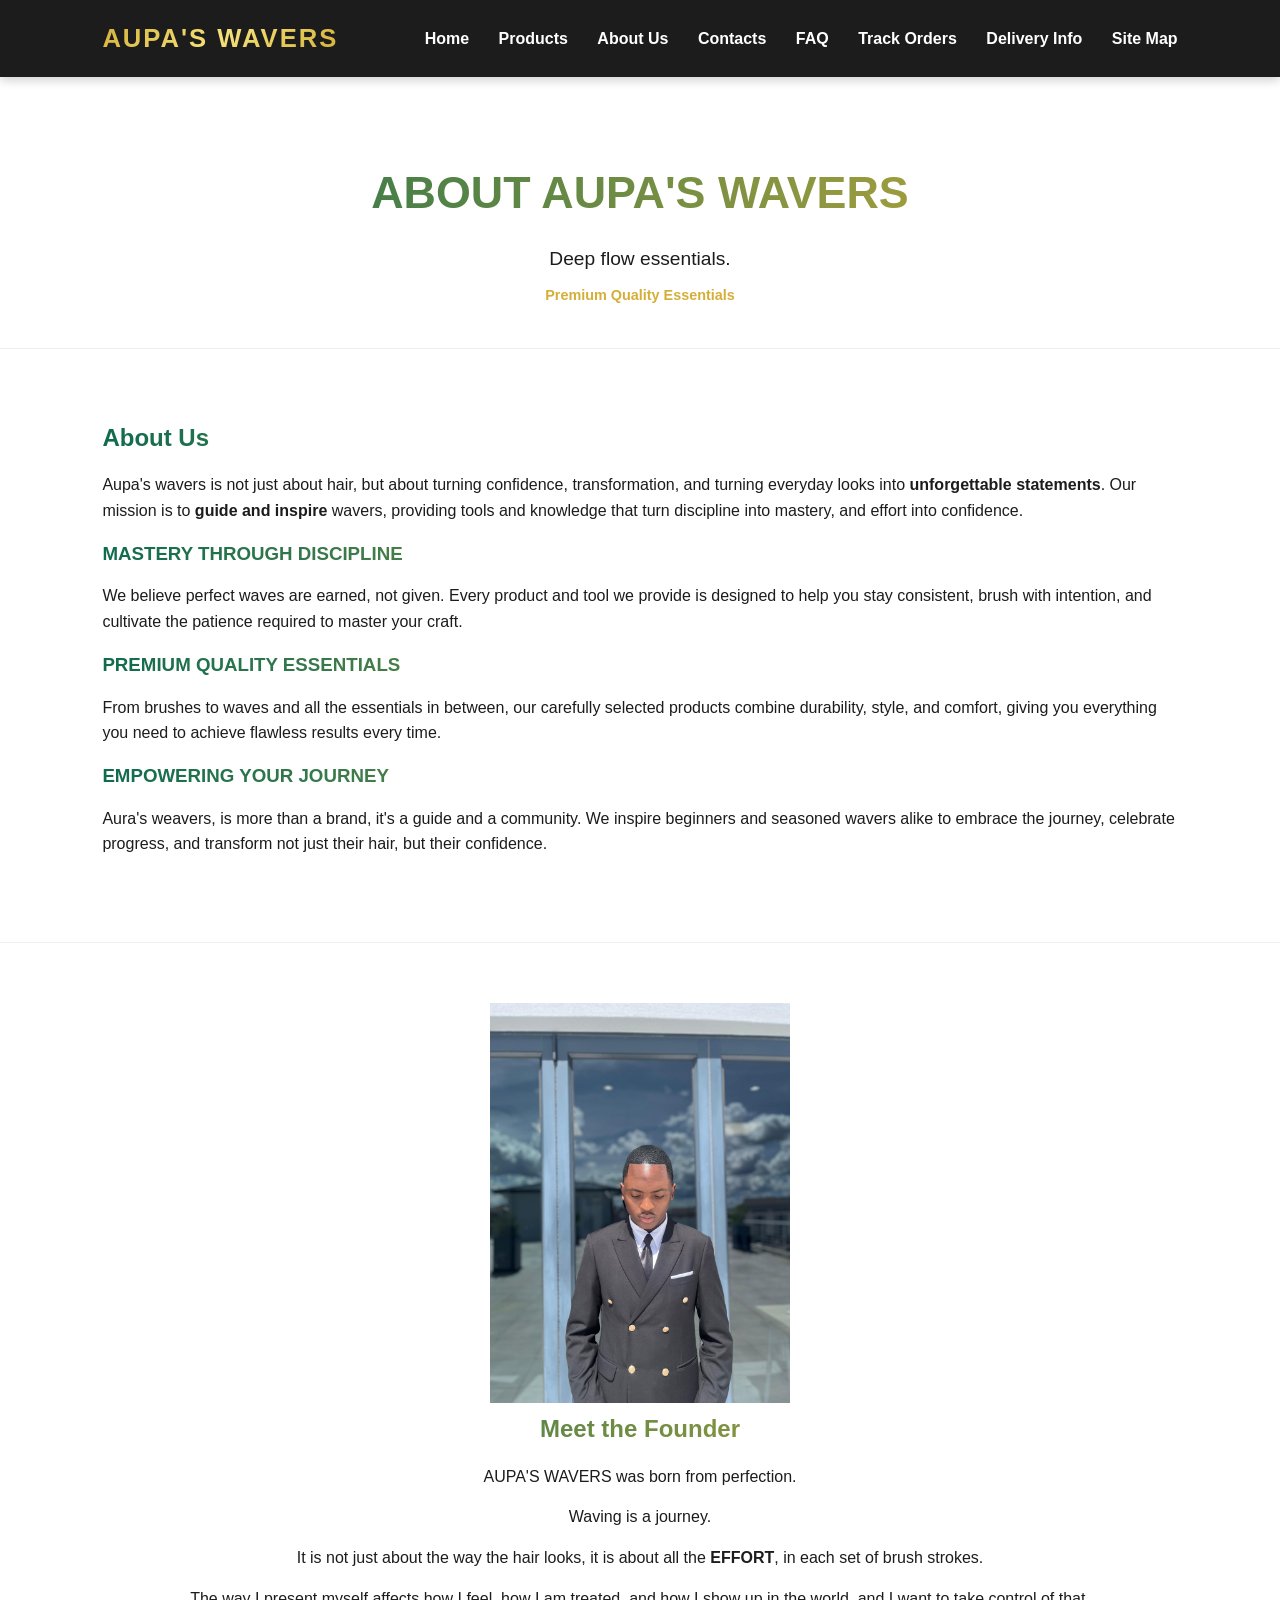
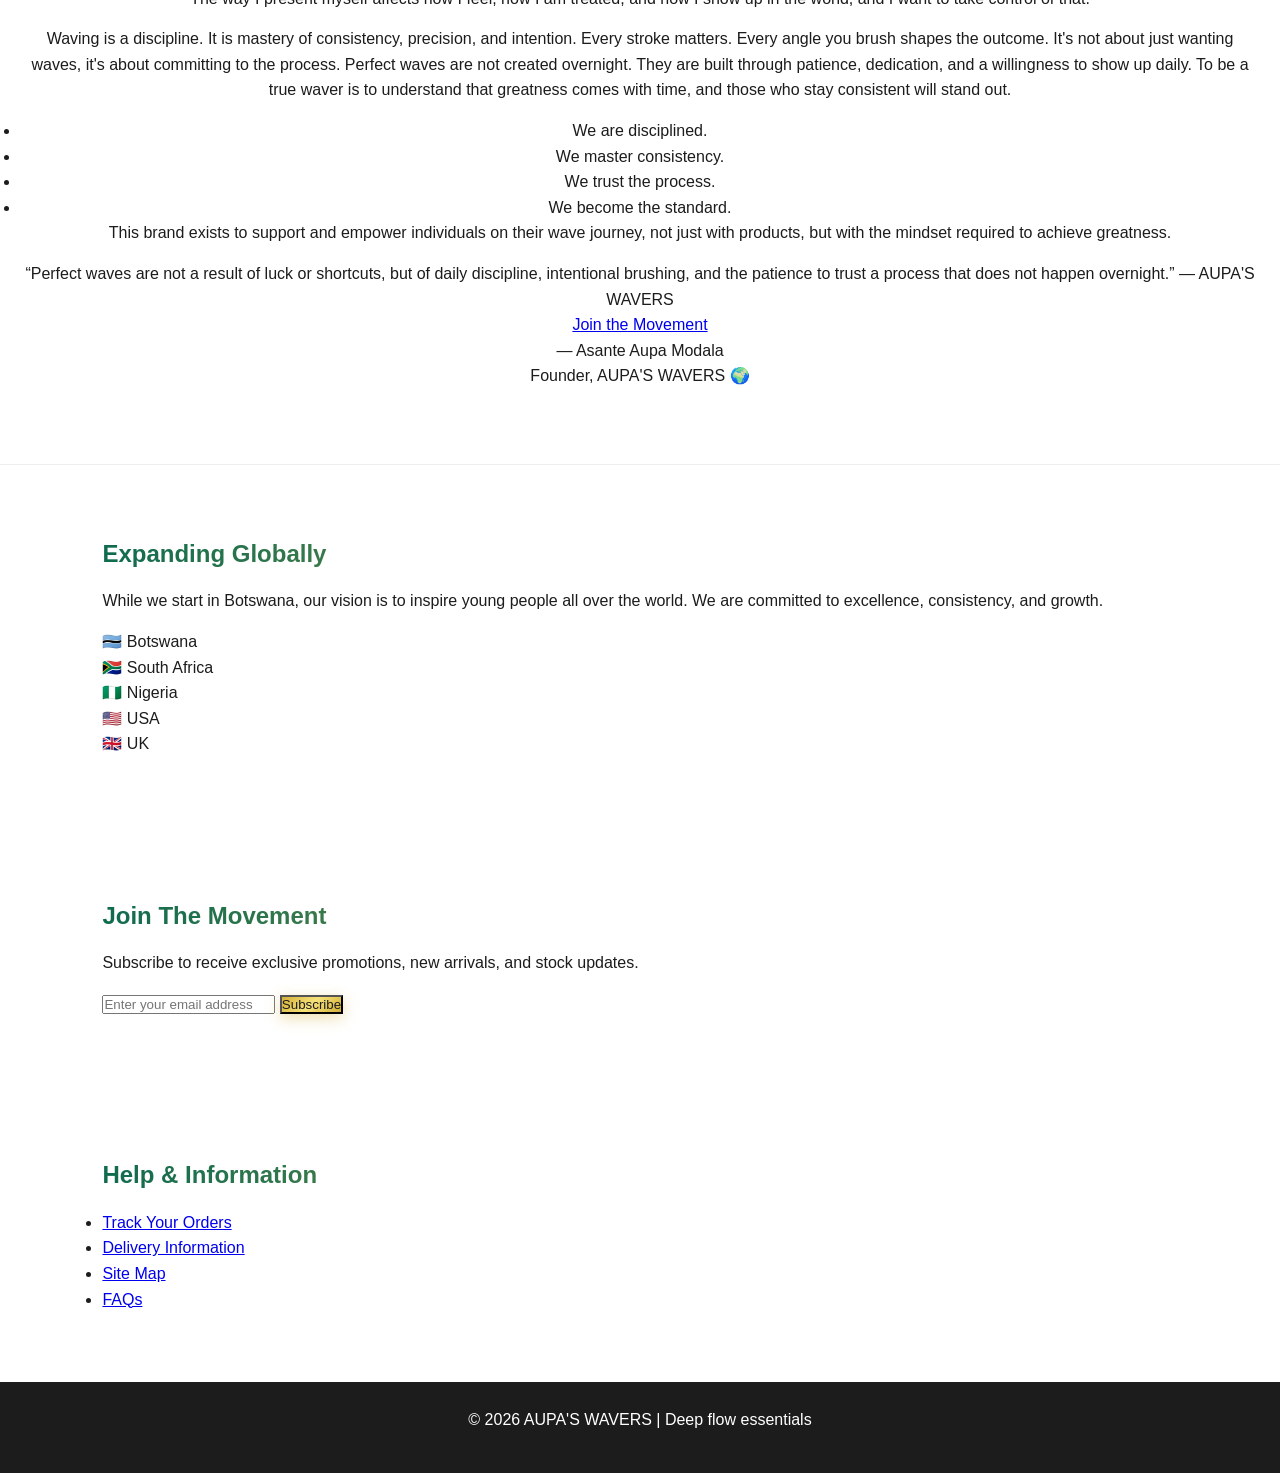
==== commit cb7d420f: "Update about.html" ====
--- a/about.html
+++ b/about.html
@@ -17,11 +17,10 @@
             <a href="products.html">Products</a>
             <a href="about.html">About Us</a>
             <a href="contacts.html">Contacts</a>
-            <a href="for-now.html">For Now</a>
+            <a href="faq.html">FAQ</a>
             <a href="track-orders.html">Track Orders</a>
             <a href="delivery-info.html">Delivery Info</a>
             <a href="site-map.html">Site Map</a>
-            <a href="faqs.html">FAQs</a>
         </div>
     </div>
 </nav>
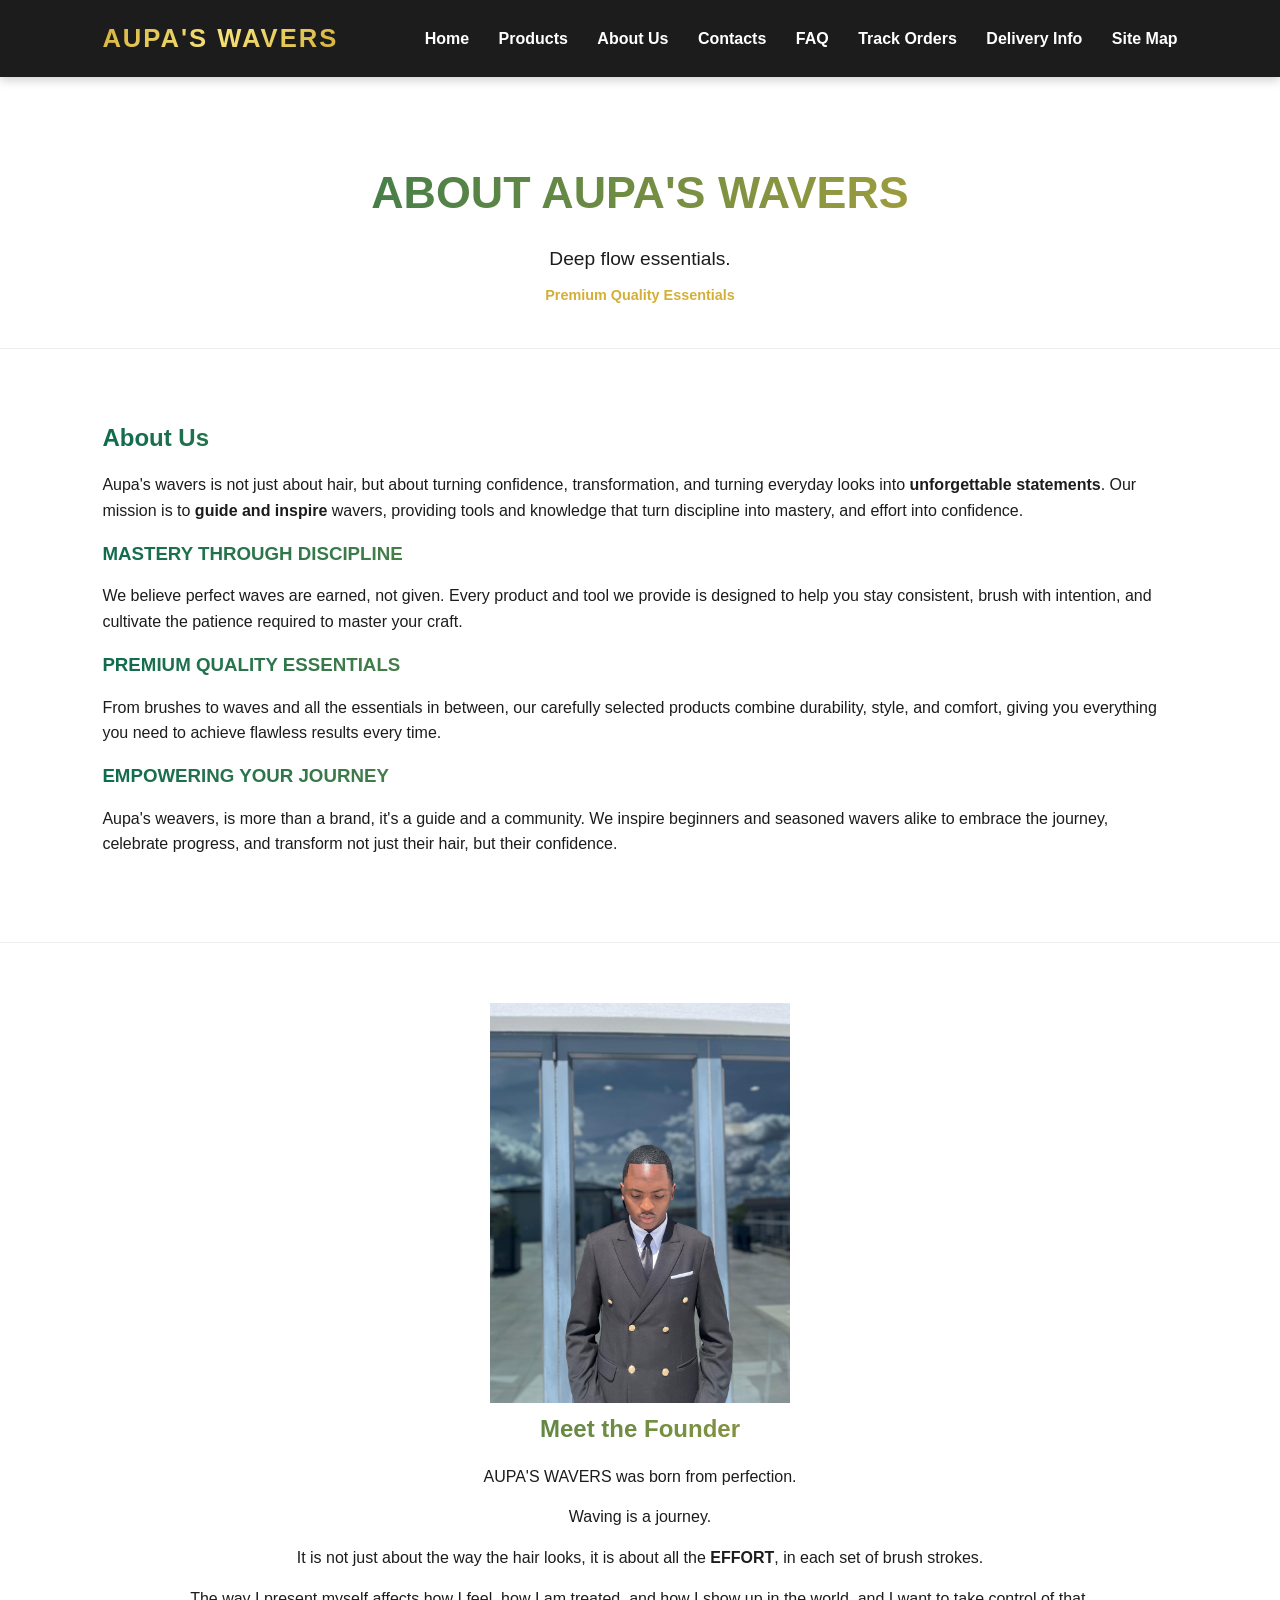
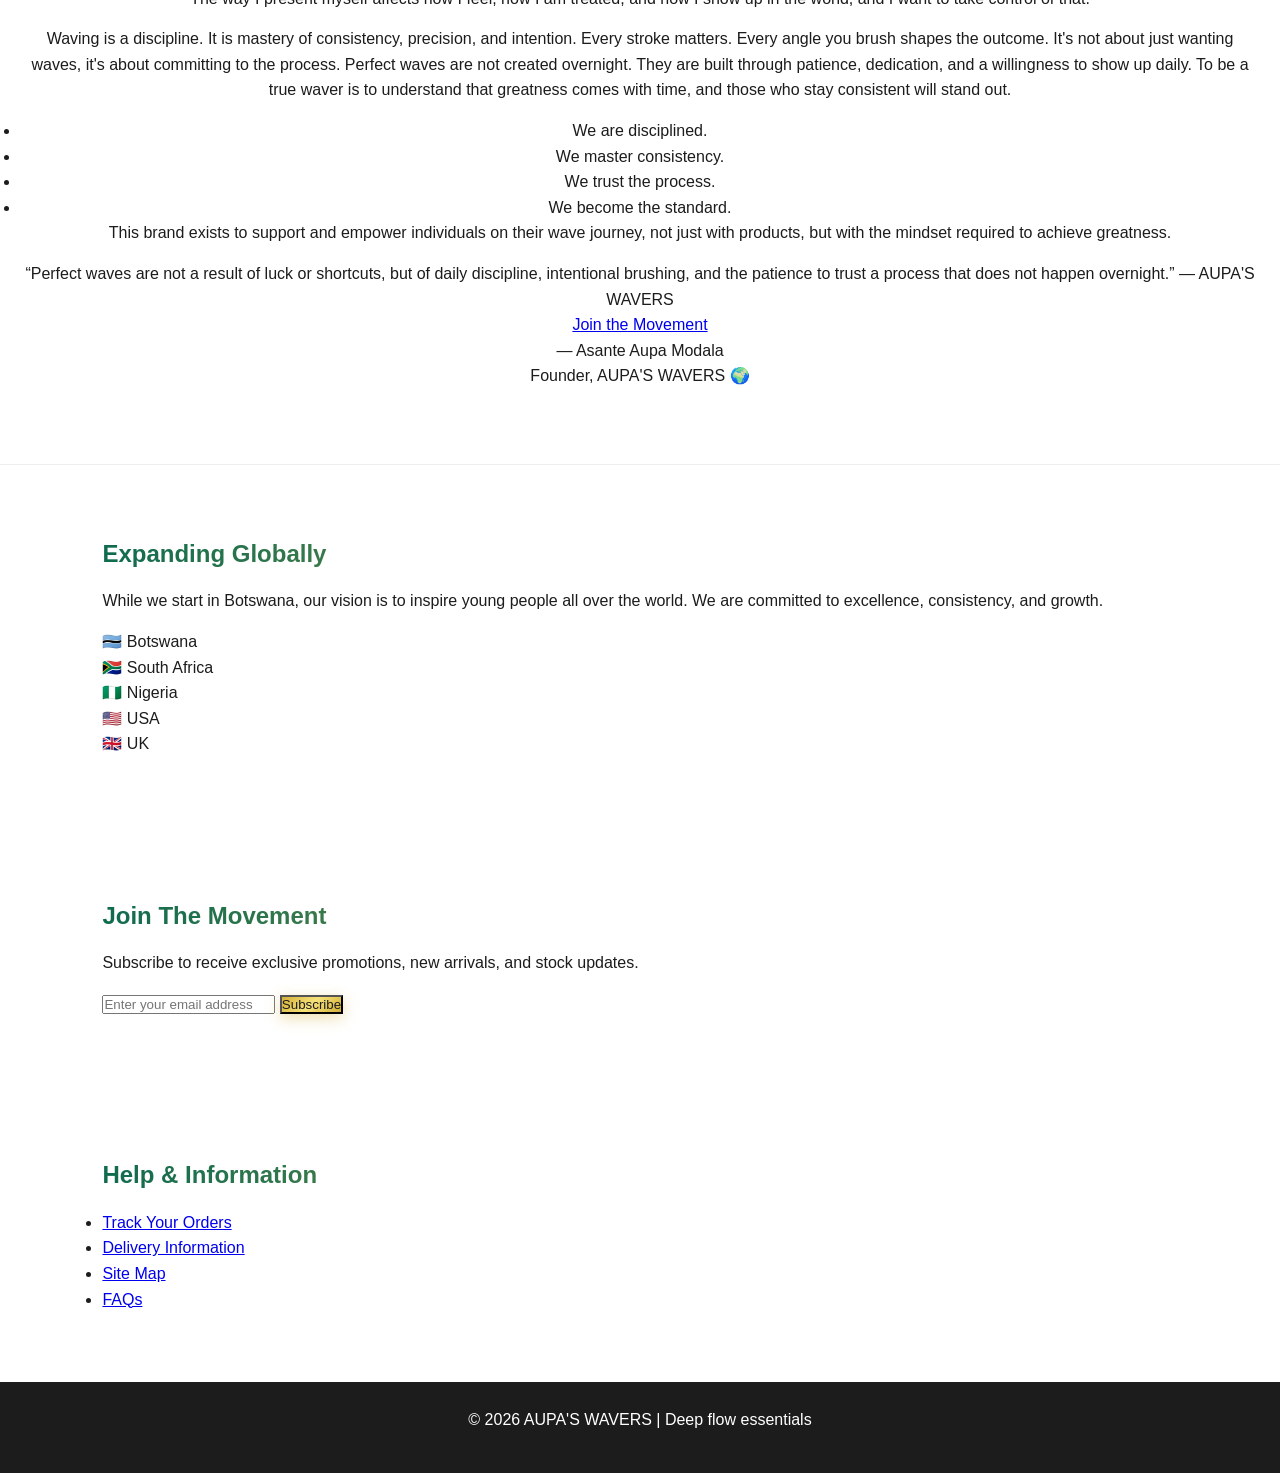
==== commit 89b24ebb: "Update about.html" ====
--- a/about.html
+++ b/about.html
@@ -49,7 +49,7 @@
         </div>
         <div class="feature-card">
             <h3>EMPOWERING YOUR JOURNEY</h3>
-            <p>Aura's weavers, is more than a brand, it's a guide and a community. We inspire beginners and seasoned wavers alike to embrace the journey, celebrate progress, and transform not just their hair, but their confidence.</p>
+            <p>Aupa's weavers, is more than a brand, it's a guide and a community. We inspire beginners and seasoned wavers alike to embrace the journey, celebrate progress, and transform not just their hair, but their confidence.</p>
         </div>
     </div>
 </section>
--- a/style.css
+++ b/style.css
@@ -208,7 +208,7 @@
 }
 
 /* =========================
-   Carousel / Products (FIXED)
+   Carousel / Products
 ========================= */
 .carousel-container {
     position: relative;
@@ -329,4 +329,84 @@
     background: var(--gold-gradient);
     -webkit-background-clip: text;
     -webkit-text-fill-color: transparent;
+}
+
+/* =========================
+   FAQ Section
+========================= */
+.faq-section {
+    background-color: var(--light-gray);
+    padding: 70px 8%;
+    text-align: center;
+}
+
+.faq-section h1 {
+    font-size: 2.5rem;
+    font-weight: 700;
+    color: var(--primary-green);
+    margin-bottom: 10px;
+}
+
+.faq-section p {
+    font-size: 1.1rem;
+    color: var(--charcoal-black);
+    margin-bottom: 40px;
+}
+
+.faq-container {
+    max-width: 800px;
+    margin: 0 auto;
+    text-align: left;
+}
+
+.faq {
+    background-color: var(--primary-white);
+    border: 2px solid var(--primary-green);
+    border-radius: 10px;
+    margin-bottom: 15px;
+    overflow: hidden;
+    transition: all 0.3s ease;
+}
+
+.faq-question {
+    width: 100%;
+    text-align: left;
+    background-color: var(--primary-green);
+    color: var(--primary-white);
+    font-size: 1.2rem;
+    font-weight: 600;
+    padding: 15px 20px;
+    border: none;
+    cursor: pointer;
+    outline: none;
+    transition: background 0.3s ease;
+}
+
+.faq-question:hover {
+    background-color: var(--accent-gold);
+    color: var(--charcoal-black);
+}
+
+.faq-answer {
+    background-color: var(--light-gray);
+    color: var(--charcoal-black);
+    padding: 0 15px;
+    font-size: 1rem;
+    max-height: 0;
+    overflow: hidden;
+    transition: max-height 0.4s ease, padding 0.4s ease;
+}
+
+.faq-answer p {
+    margin: 10px 0;
+}
+
+.faq-answer a {
+    color: var(--accent-gold);
+    text-decoration: none;
+    font-weight: 600;
+}
+
+.faq-answer a:hover {
+    text-decoration: underline;
    }
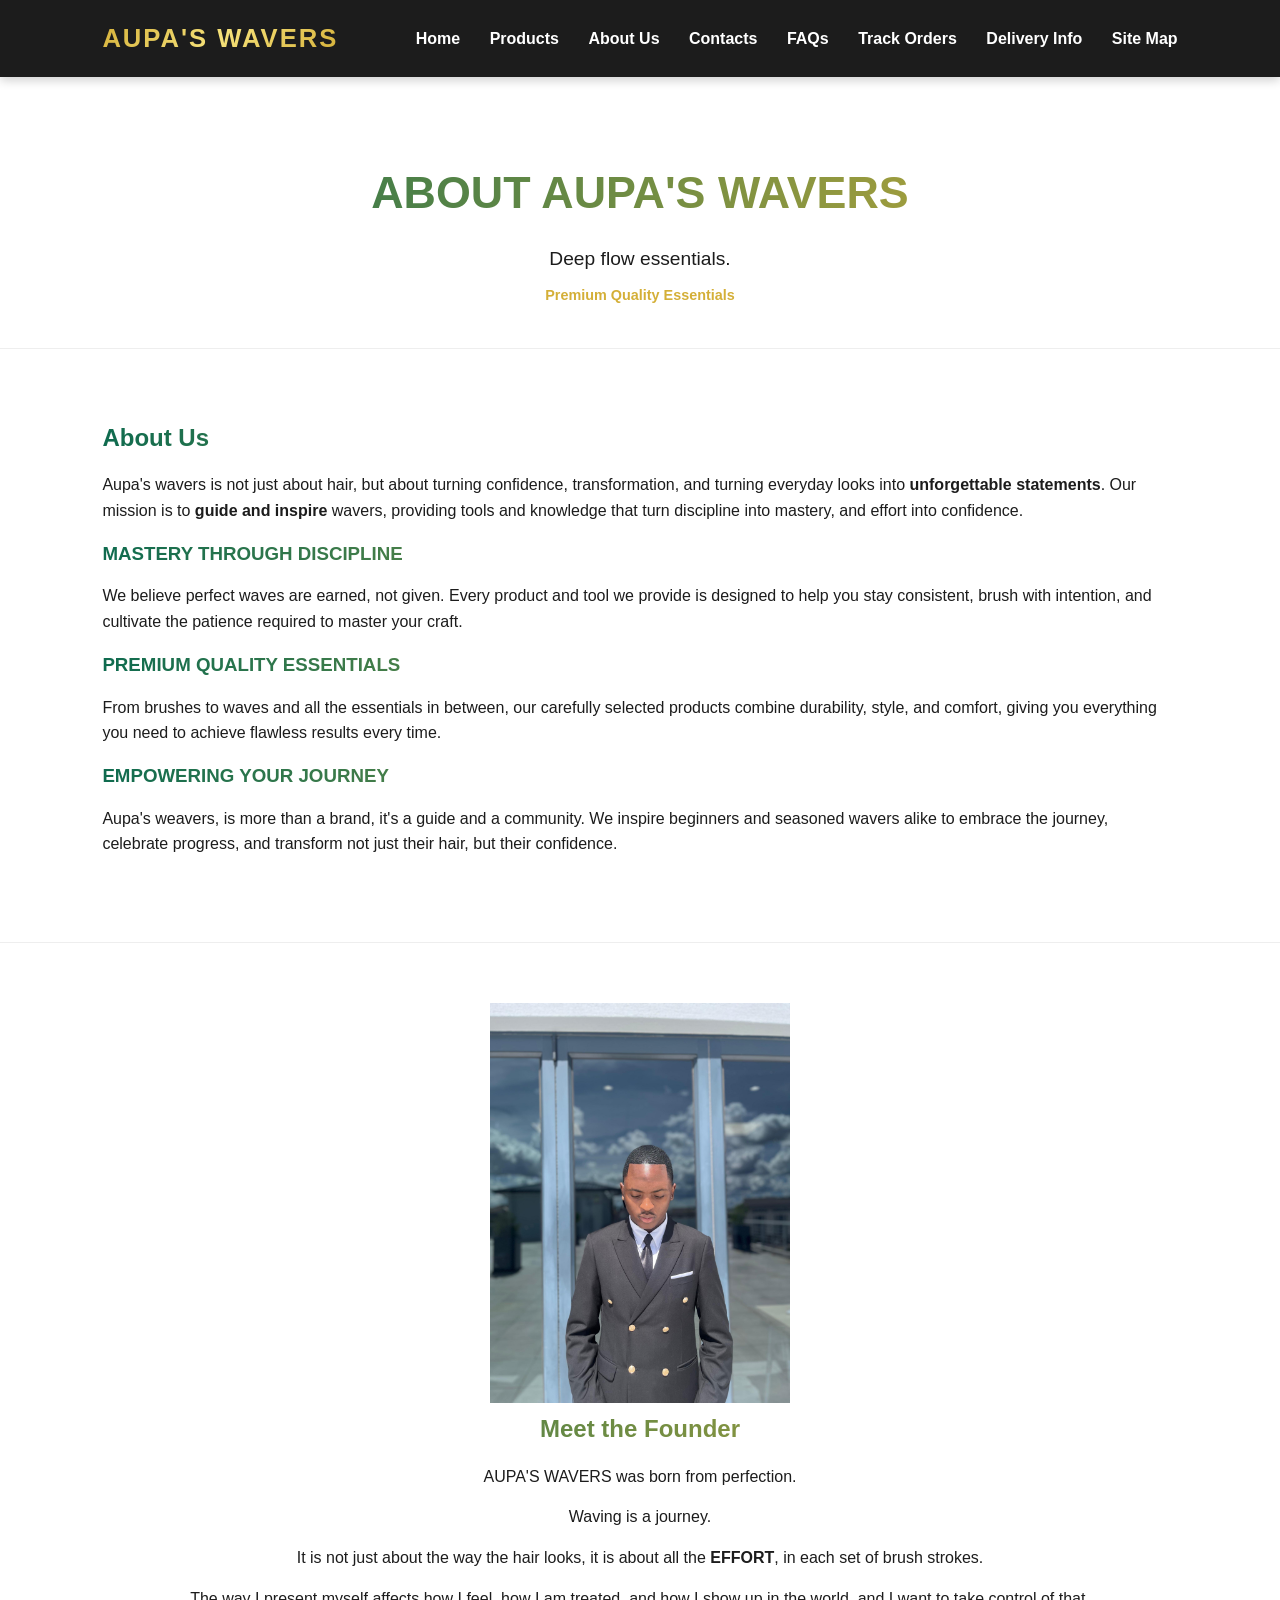
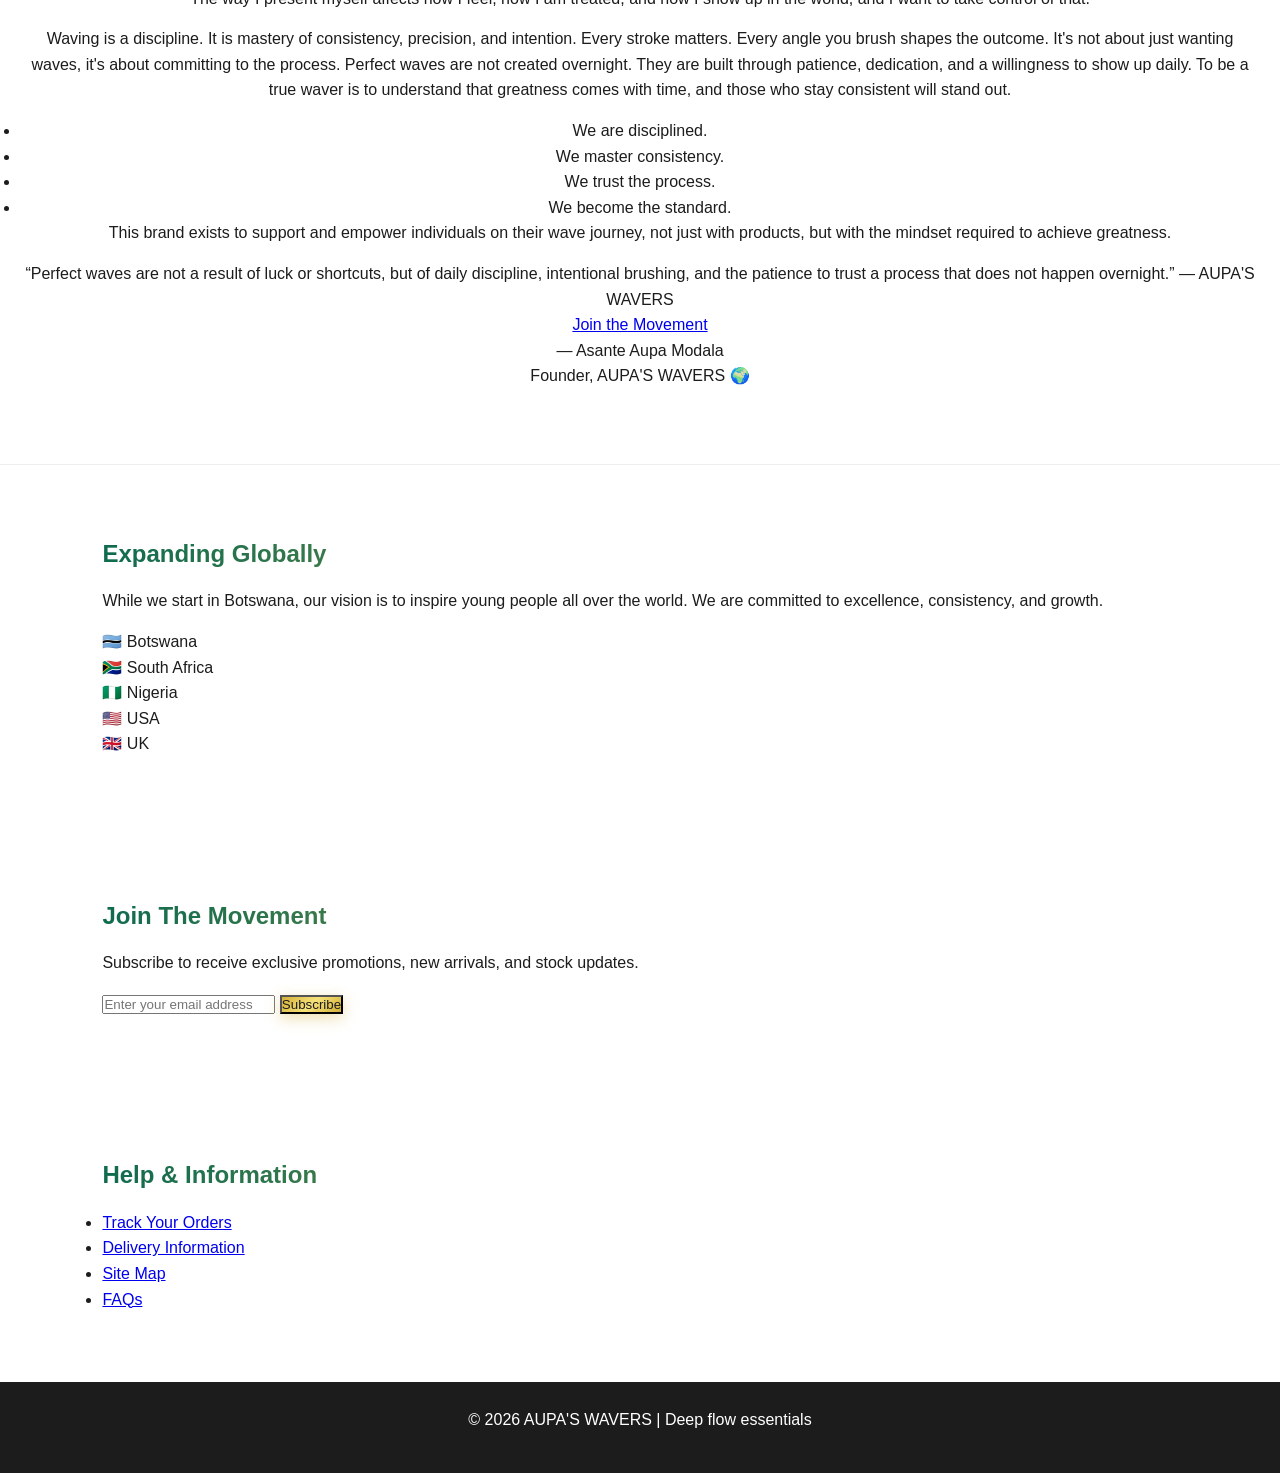
==== commit 420d38c6: "Update about.html" ====
--- a/about.html
+++ b/about.html
@@ -15,9 +15,9 @@
         <div class="nav-links">
             <a href="index.html">Home</a>
             <a href="products.html">Products</a>
-            <a href="about.html">About Us</a>
+            <a href="aboutus.html">About Us</a>
             <a href="contacts.html">Contacts</a>
-            <a href="faq.html">FAQ</a>
+            <a href="faqs.html">FAQs</a>
             <a href="track-orders.html">Track Orders</a>
             <a href="delivery-info.html">Delivery Info</a>
             <a href="site-map.html">Site Map</a>
@@ -125,4 +125,3 @@
 </footer>
 
 </body>
-  </html>
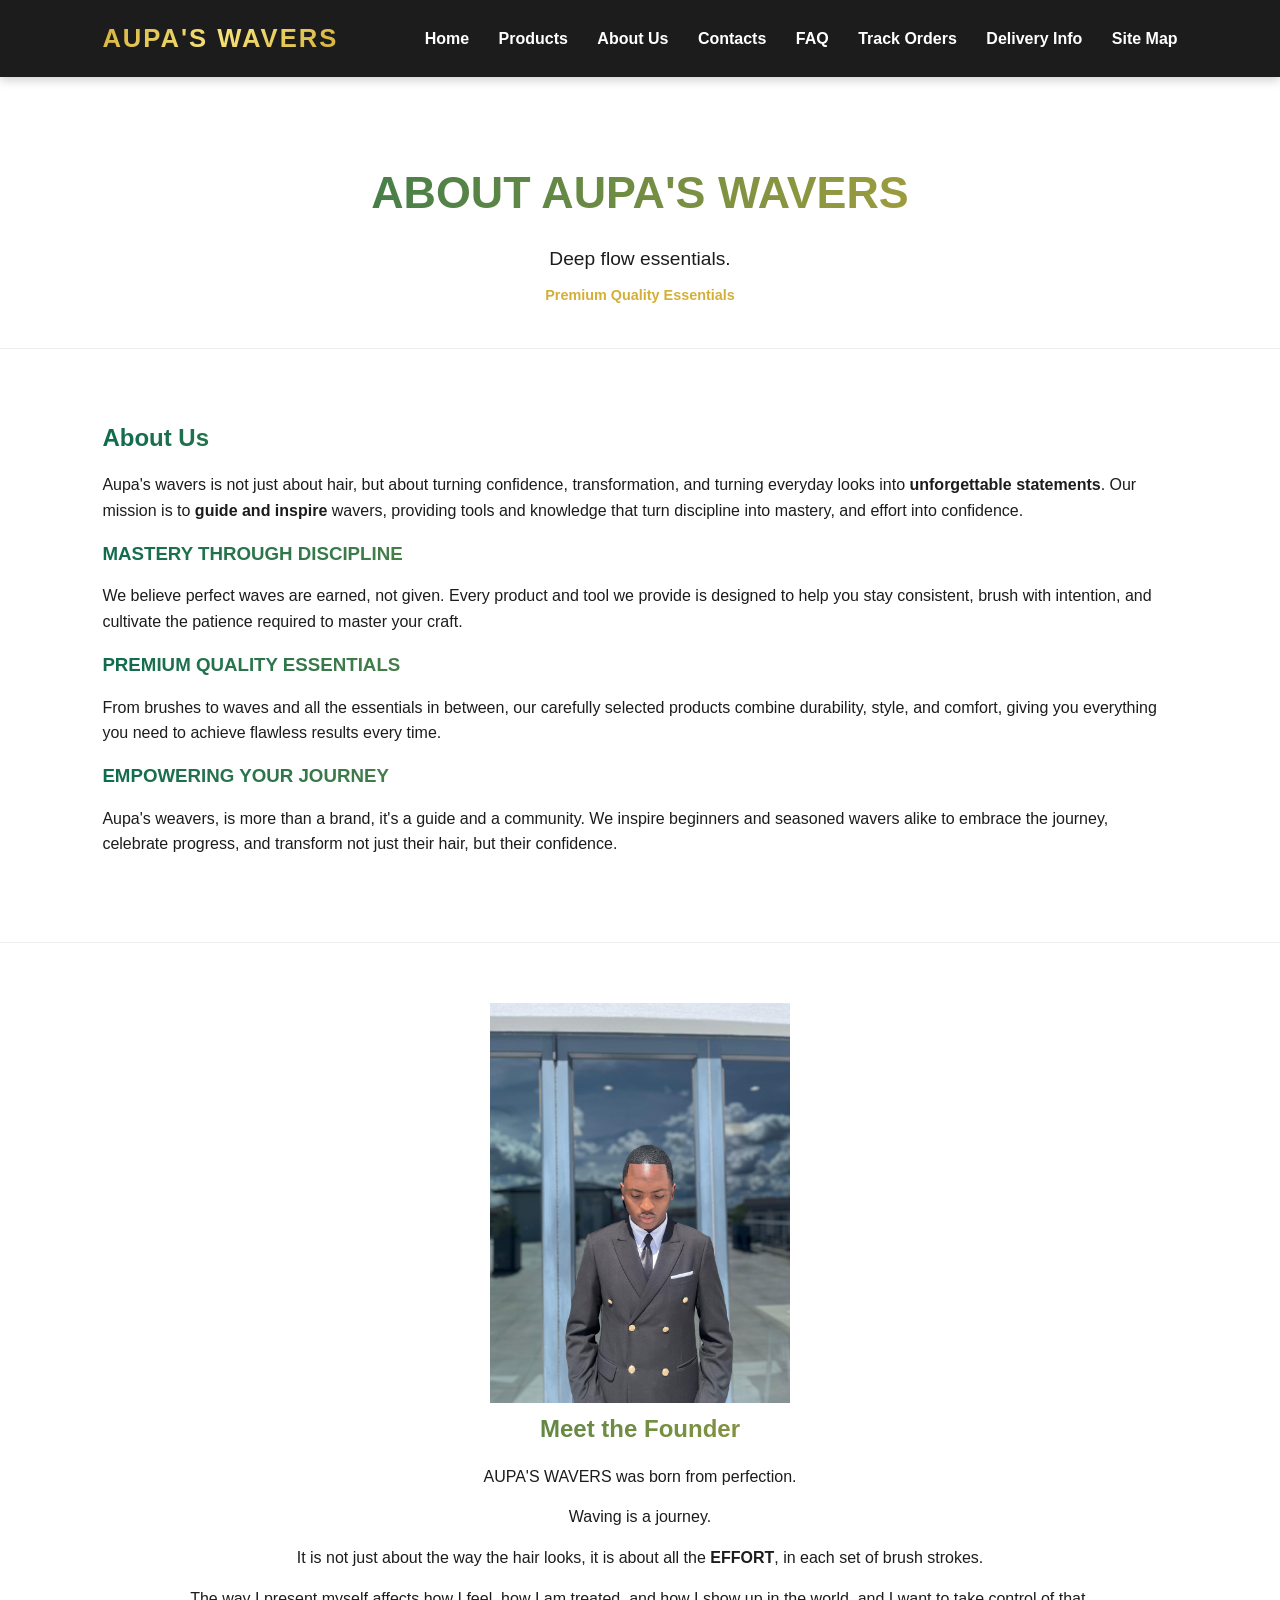
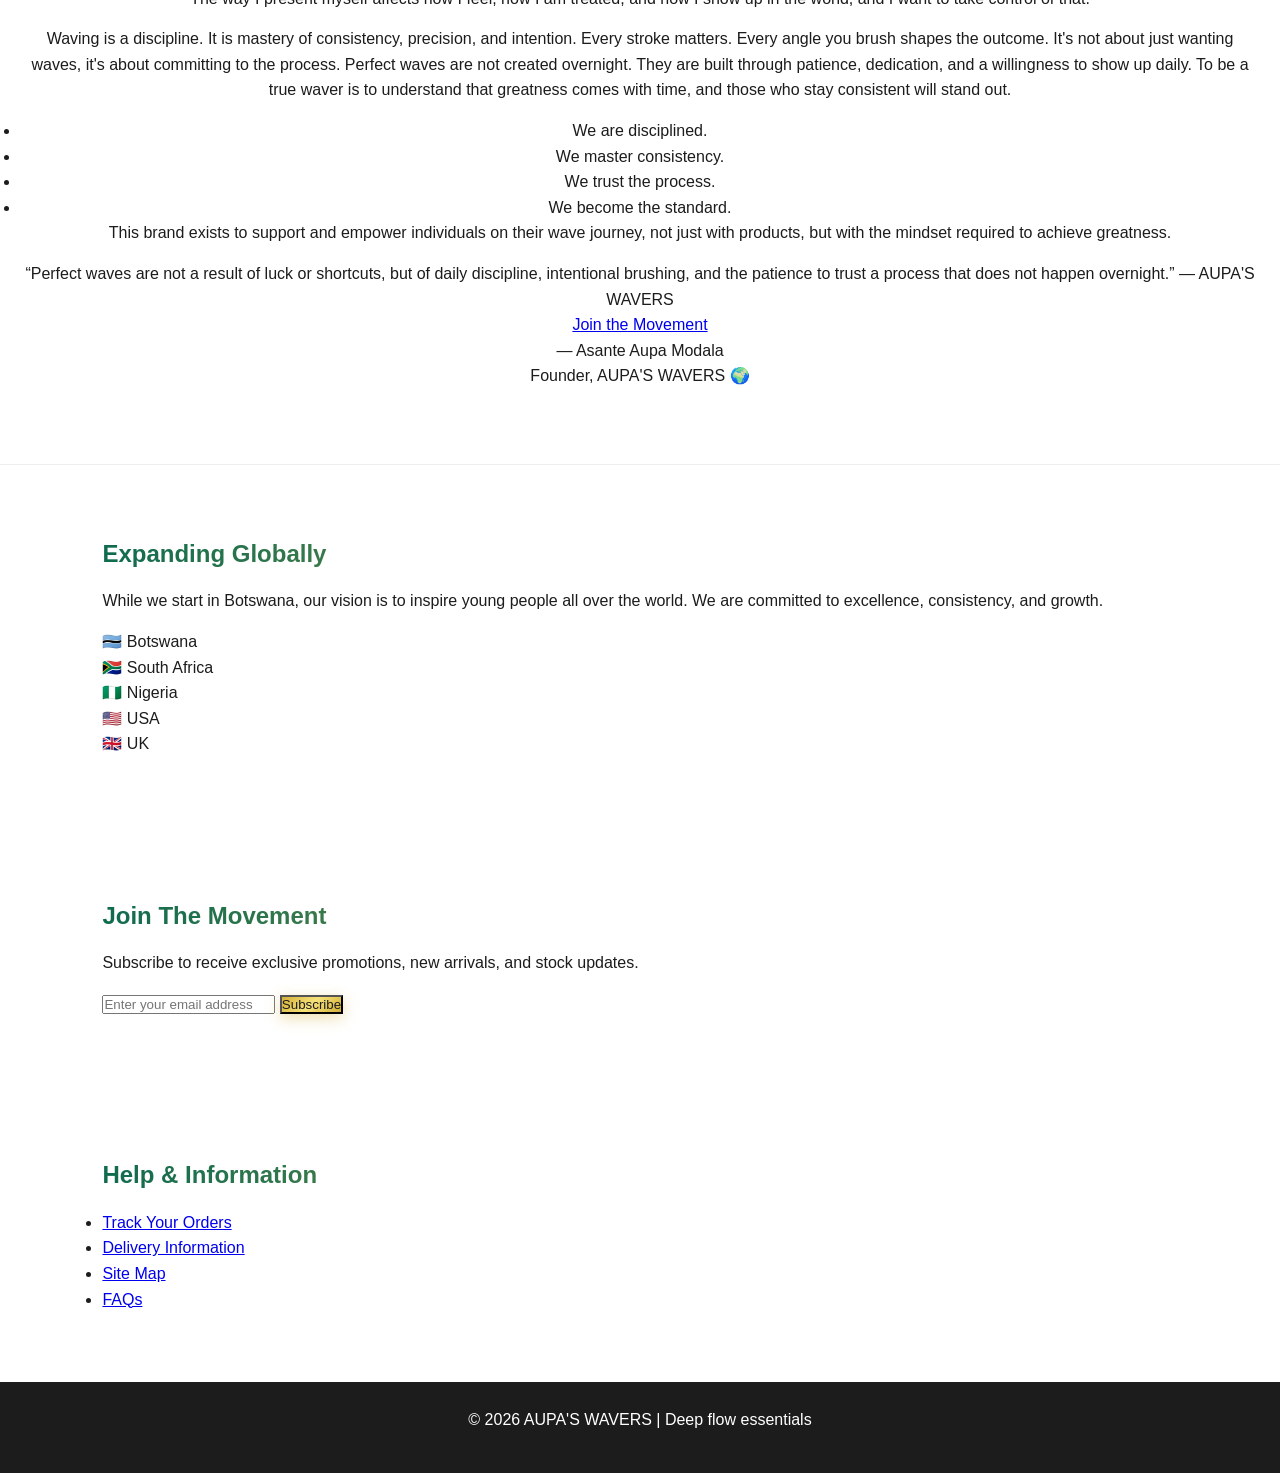
==== commit 4734a978: "Update about.html" ====
--- a/about.html
+++ b/about.html
@@ -15,9 +15,9 @@
         <div class="nav-links">
             <a href="index.html">Home</a>
             <a href="products.html">Products</a>
-            <a href="aboutus.html">About Us</a>
+            <a href="about.html">About Us</a>
             <a href="contacts.html">Contacts</a>
-            <a href="faqs.html">FAQs</a>
+            <a href="faq.html">FAQ</a>
             <a href="track-orders.html">Track Orders</a>
             <a href="delivery-info.html">Delivery Info</a>
             <a href="site-map.html">Site Map</a>
@@ -125,3 +125,4 @@
 </footer>
 
 </body>
+</html>
